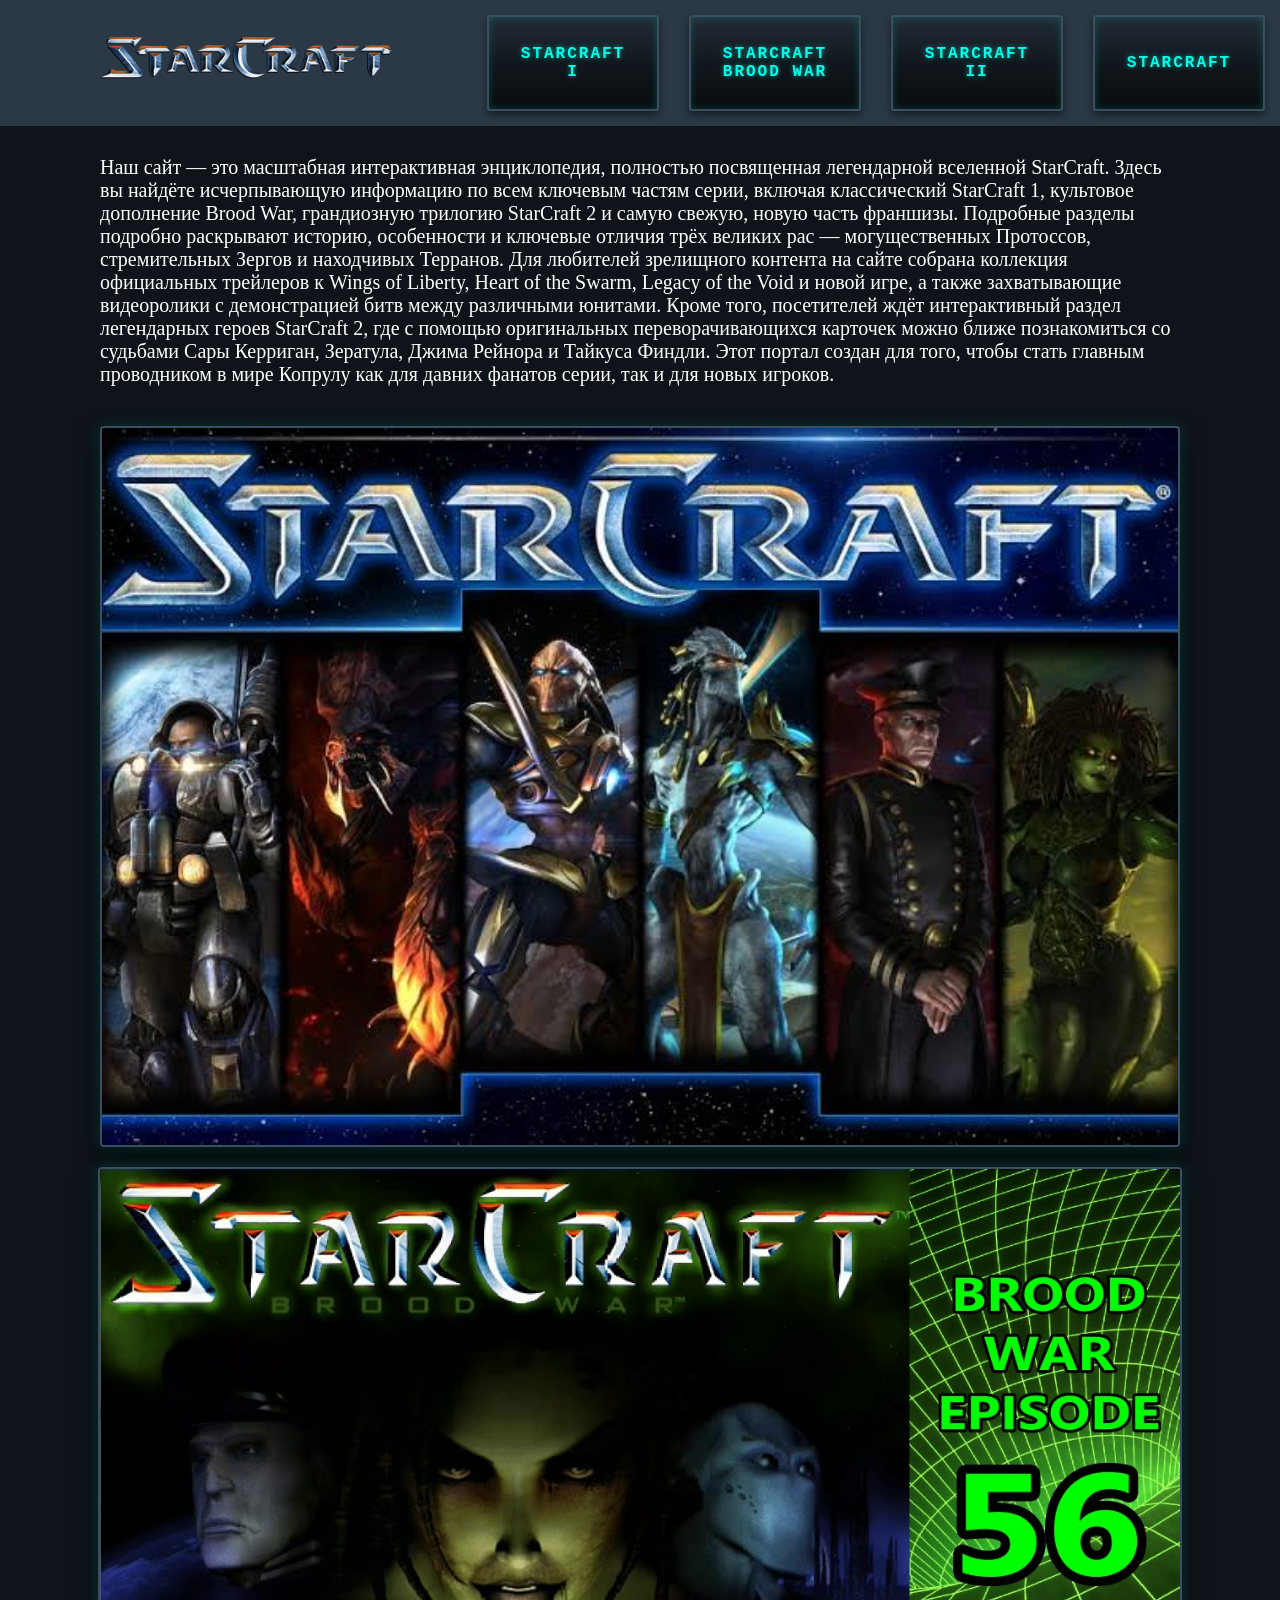
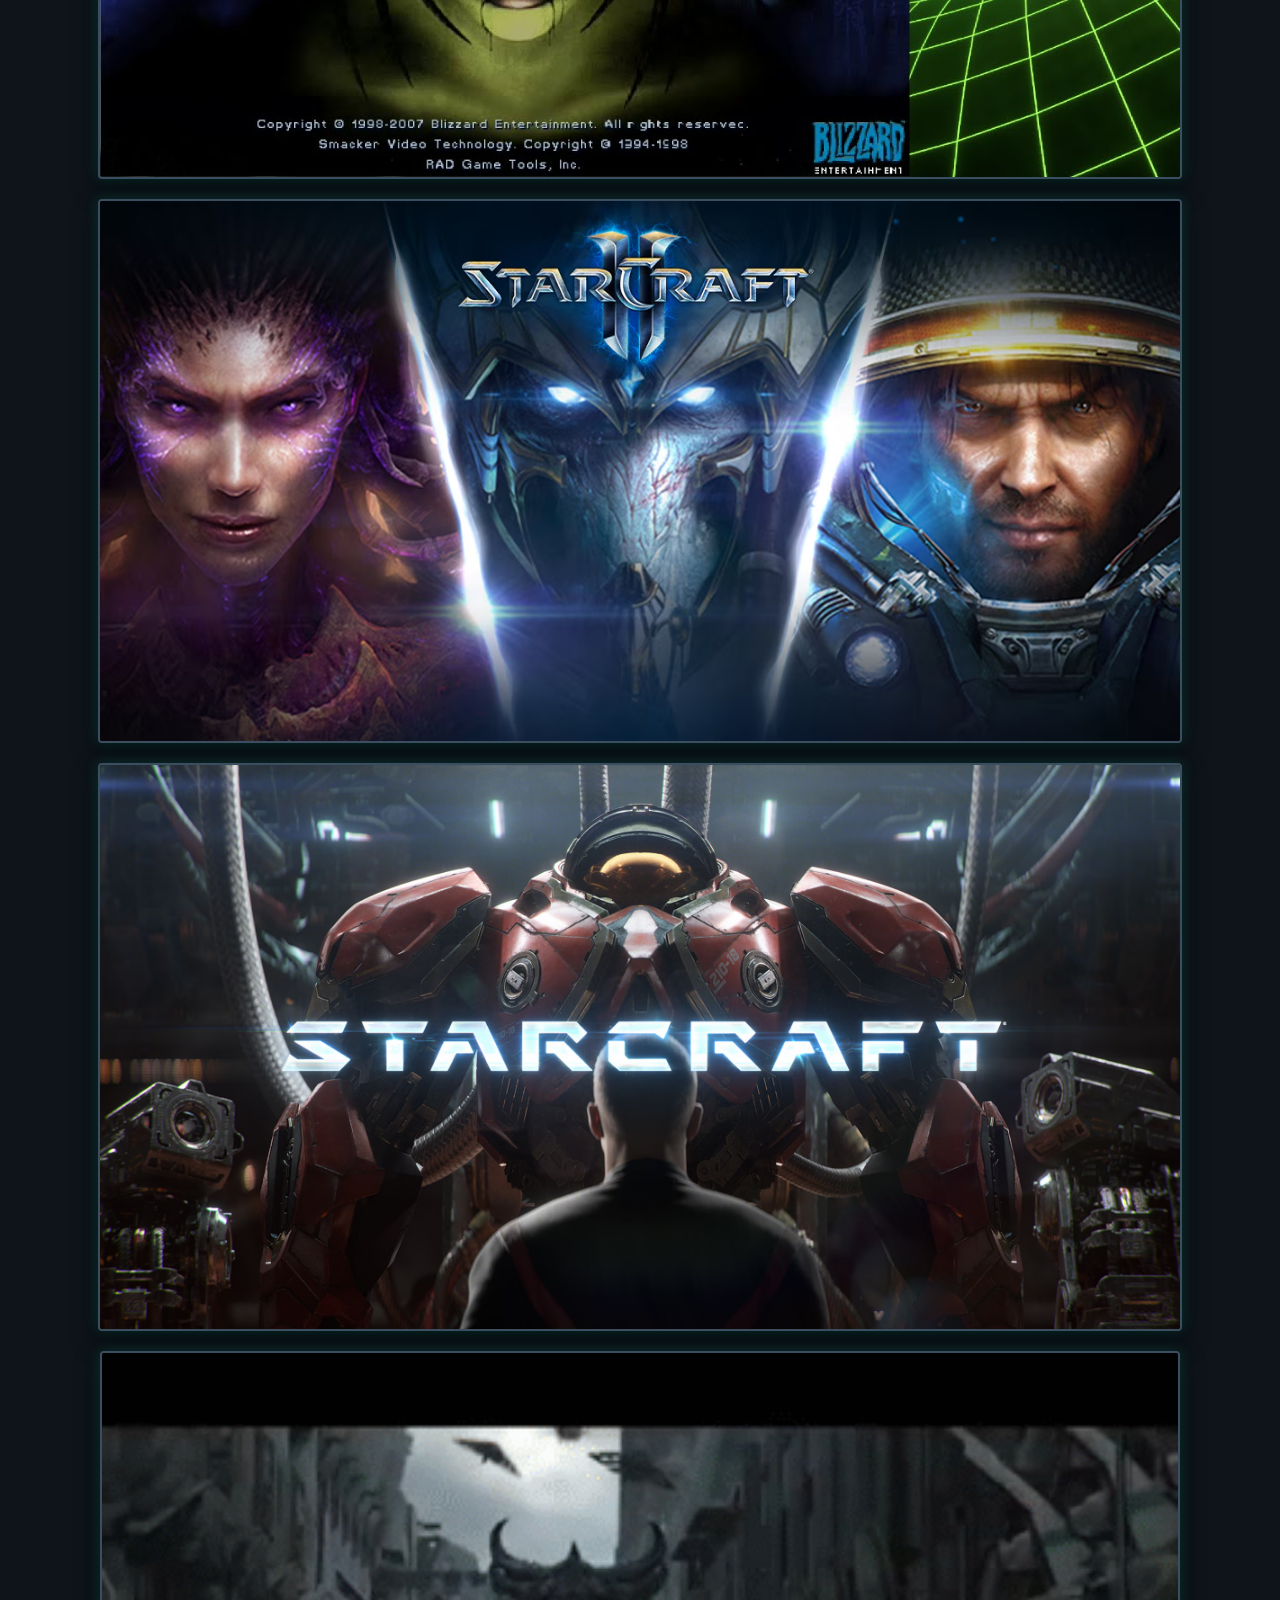
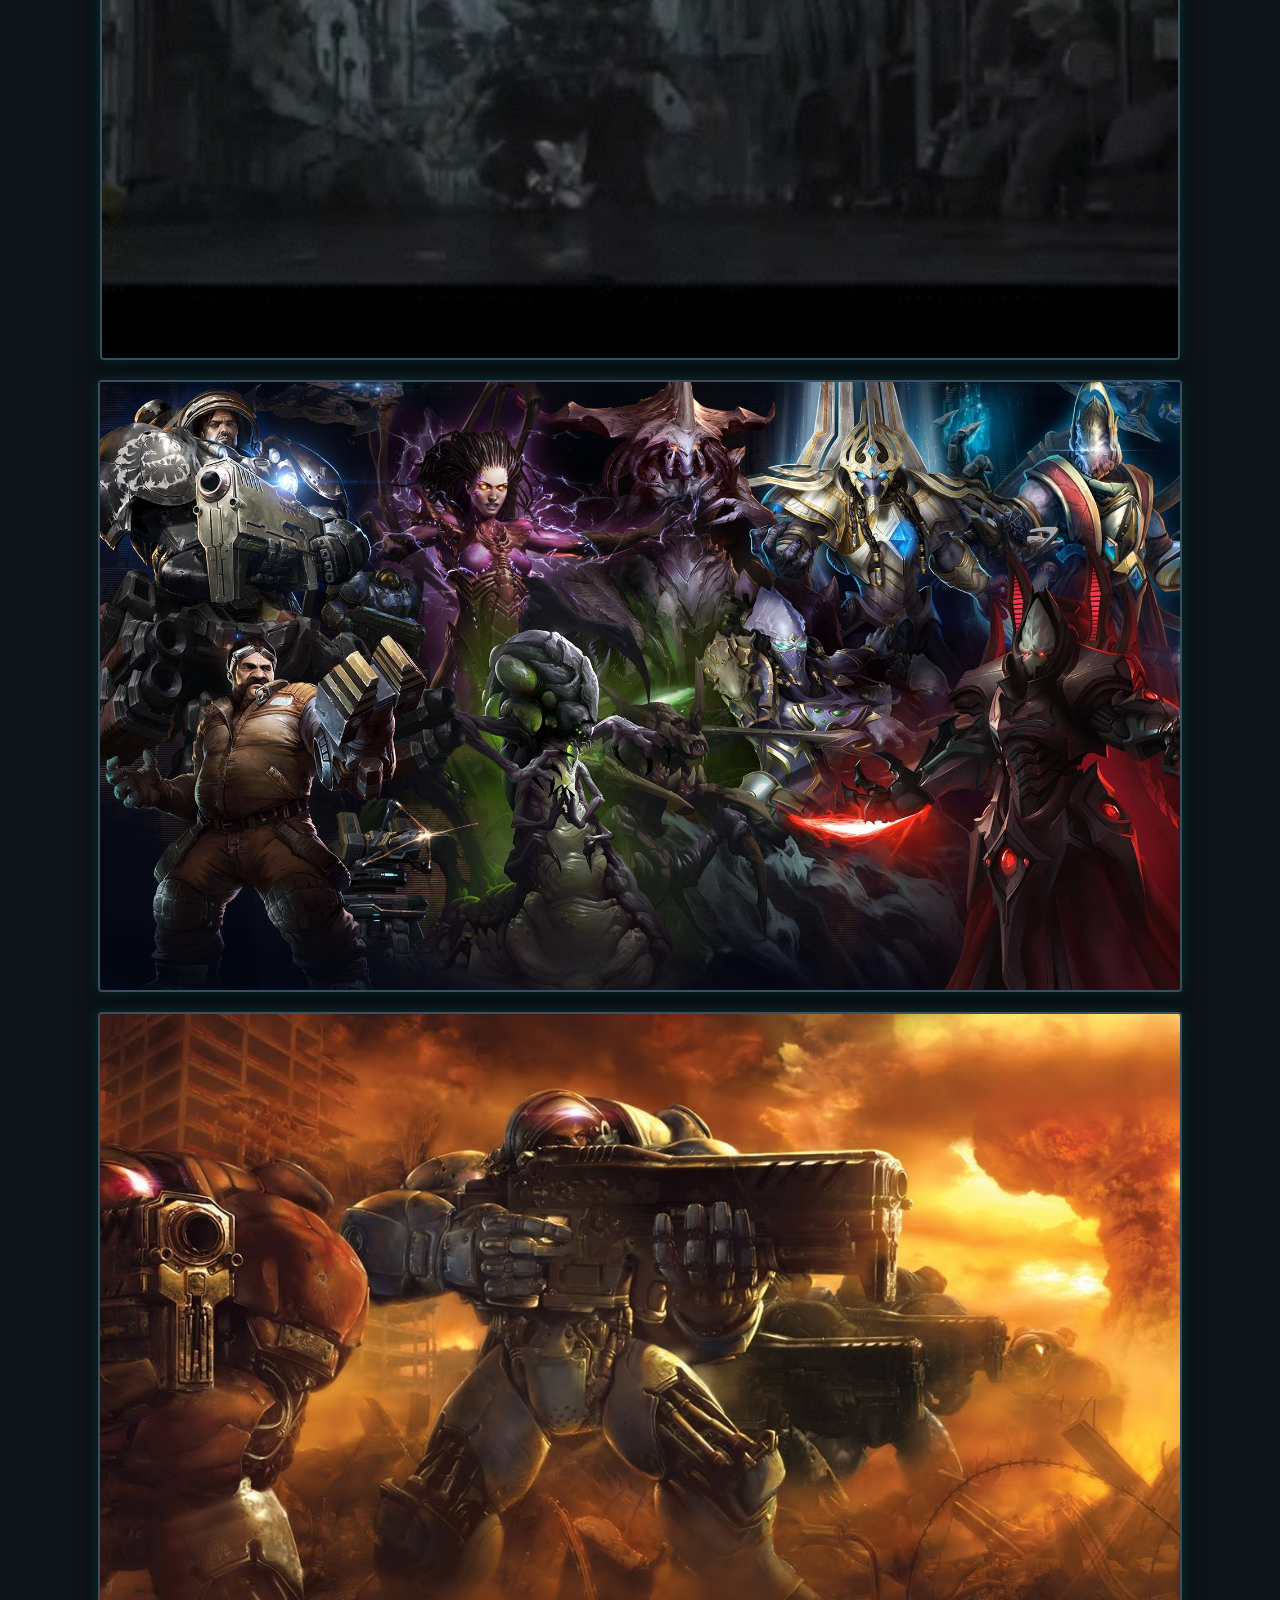
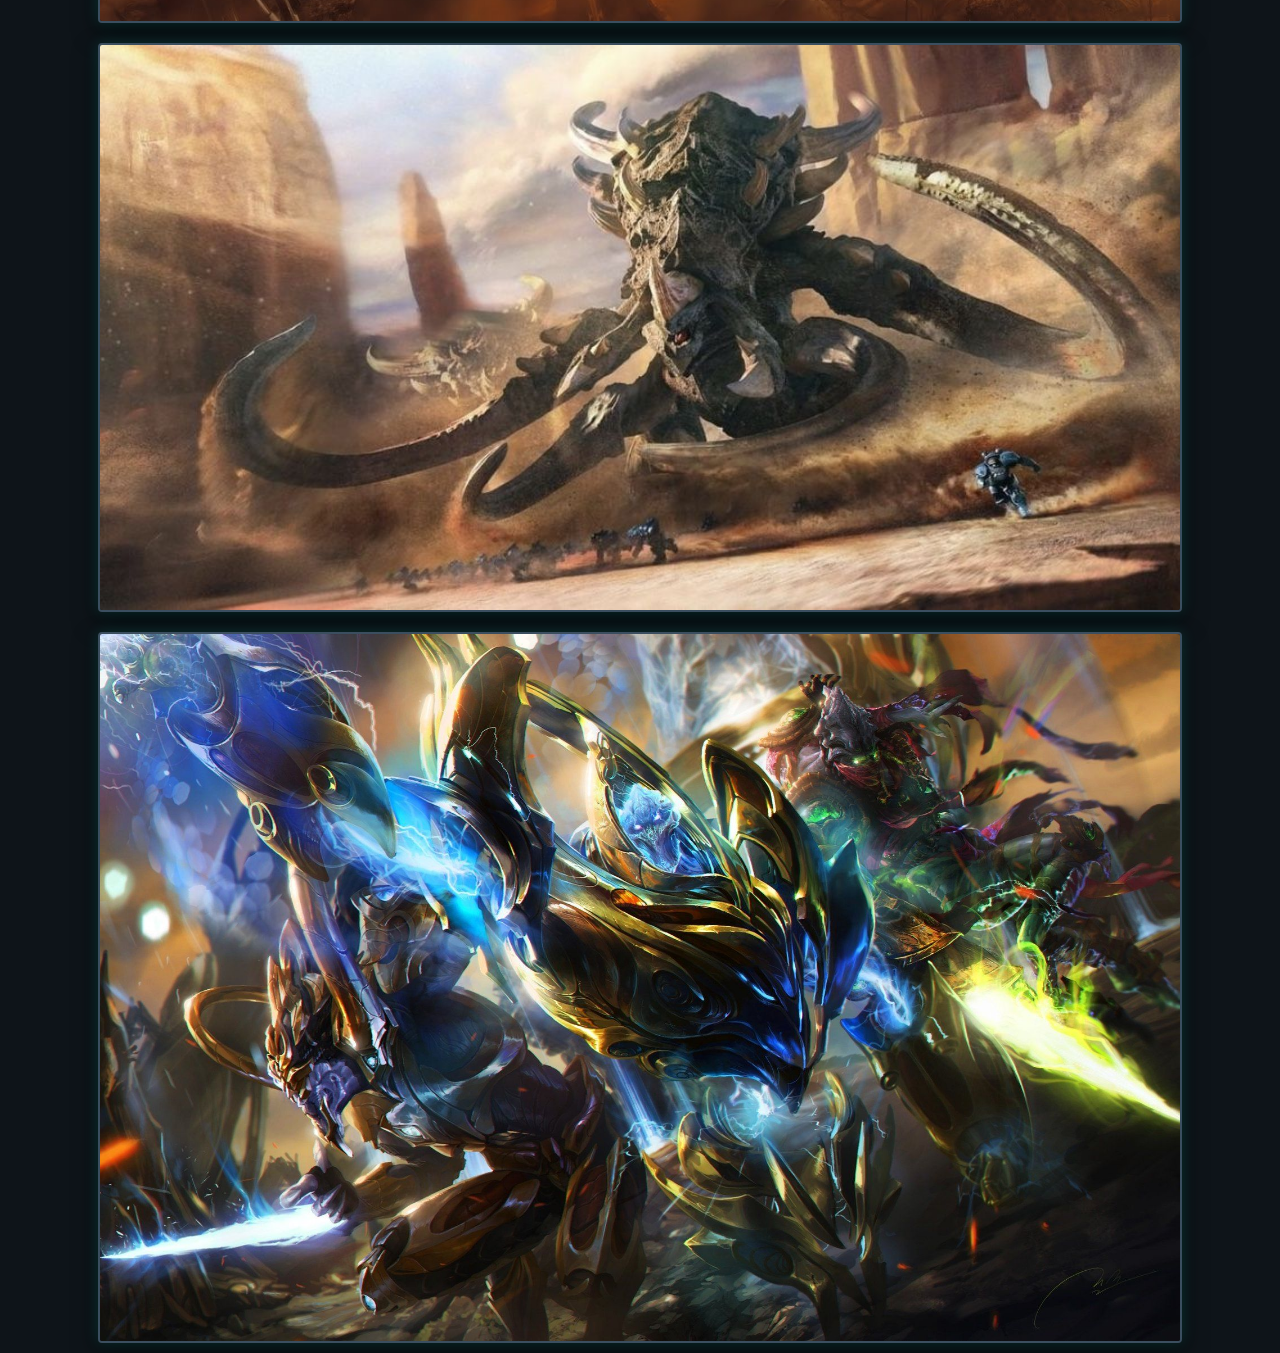
==== index.html @ ebed5a37 "add content trailers" ====
<!DOCTYPE html>
<html lang="ru">
<head>
    <meta charset="UTF-8">
    <meta name="viewport" content="width=device-width, initial-scale=1.0">
    <title>Main</title>
    <link rel="stylesheet" href="css/style.css">
</head>
<body>
    <!-- здесь кнопки навигации -->
    <nav>
        <!-- логотип старкрафт (если нажать, то вернуться домой) -->
        <div class="logo">
            <a href="index.html">
                <img src="imgs/logo.png" alt="">
            </a>
        </div>

        <!-- кнопки на другие страницы -->
        <div class="buttons-container">
            <div class="button">
                <a href="starcraft1.html"><p>StarCraft I</p></a>
            </div>

            <div class="button">
                <a href="starcraft_brood_war.html"><p>StarCraft Brood War</p></a>
            </div>
                
            <div class="button">
                <a href="starcraft2.html"><p>StarCraft II</p></a>
            </div>

            <div class="button">
                <a href="starcraft.html"><p>StarCraft</p></a>
            </div>
        </div>
    </nav>

    <!-- здесь контент -->
    <div class="content">
        <!-- текст про что этот сайт -->
        <div class="main-text content-container">
            <p>Наш сайт — это масштабная интерактивная энциклопедия, полностью посвященная легендарной вселенной StarCraft. Здесь вы найдёте исчерпывающую информацию по всем ключевым частям серии, включая классический StarCraft 1, культовое дополнение Brood War, грандиозную трилогию StarCraft 2 и самую свежую, новую часть франшизы. Подробные разделы подробно раскрывают историю, особенности и ключевые отличия трёх великих рас — могущественных Протоссов, стремительных Зергов и находчивых Терранов. Для любителей зрелищного контента на сайте собрана коллекция официальных трейлеров к Wings of Liberty, Heart of the Swarm, Legacy of the Void и новой игре, а также захватывающие видеоролики с демонстрацией битв между различными юнитами. Кроме того, посетителей ждёт интерактивный раздел легендарных героев StarCraft 2, где с помощью оригинальных переворачивающихся карточек можно ближе познакомиться со судьбами Сары Керриган, Зератула, Джима Рейнора и Тайкуса Финдли. Этот портал создан для того, чтобы стать главным проводником в мире Копрулу как для давних фанатов серии, так и для новых игроков.</p>
        </div>

        <!-- Большое фото sc1 -->
        <a href="" class="big-image content-container">
            <img src="imgs/index/starcraft 1.jpeg" alt="">
            <!-- скрытый текст (при наведении фото поднимается и текст плавно появляется) -->
            <p>StarCraft I</p>
        </a>

        <!-- Большое фото sc brood war -->
        <a href="" class="big-image content-container">
            <img src="imgs/index/sc brood war.jpg" alt="">
            <!-- скрытый текст (при наведении фото поднимается и текст плавно появляется) -->
            <p>StarCraft Brood War</p>
        </a>

        <!-- Большое фото sc II -->
        <a href="" class="big-image content-container">
            <img src="imgs/index/sc 2.avif" alt="">
            <!-- скрытый текст (при наведении фото поднимается и текст плавно появляется) -->
            <p>StarCraft II</p>
        </a>

        <!-- Большое фото sc -->
        <a href="" class="big-image content-container">
            <img src="imgs/index/sc new.avif" alt="">
            <!-- скрытый текст (при наведении фото поднимается и текст плавно появляется) -->
            <p>StarCraft</p>
        </a>

        <!-- Трейлеры -->
        <a href="trailers.html" class="big-image content-container">
            <img src="imgs/index/trailer.gif" alt="">
            <!-- скрытый текст (при наведении фото поднимается и текст плавно появляется) -->
            <p>Трейлеры</p>
        </a>

        <!-- Герои -->
        <a href="" class="big-image content-container">
            <img src="imgs/index/heroes.jpeg " alt="">
            <!-- скрытый текст (при наведении фото поднимается и текст плавно появляется) -->
            <p>Герои</p>
        </a>

        <!-- Терраны -->
        <a href="" class="big-image content-container">
            <img src="imgs/index/terrans.jpg" alt="">
            <!-- скрытый текст (при наведении фото поднимается и текст плавно появляется) -->
            <p>Терраны</p>
        </a>

        <!-- Зерги -->
        <a href="" class="big-image content-container">
            <img src="imgs/index/zergs.jpg" alt="">
            <!-- скрытый текст (при наведении фото поднимается и текст плавно появляется) -->
            <p>Зерги</p>
        </a>

        <!-- Протоссы -->
        <a href="" class="big-image content-container">
            <img src="imgs/index/protoss.jpg" alt="">
            <!-- скрытый текст (при наведении фото поднимается и текст плавно появляется) -->
            <p>Протоссы</p>
        </a>
    </div>
</body>
</html>
---- css/style.css ----
/* здесь всё для навигации */
body {
    padding: 0;
    margin: 0;
    background-color: #0e1419;
    color: #ffffff;
}

nav {
    display: flex;
    background-color: #2b3947;
    padding: 10px;
}

.logo {
    flex: 1;
    display: flex;
    justify-content: center;
    align-items: center;
    margin: 10px;
}

.logo a {
    flex: 1;
    display: flex;
    justify-content: center;
    align-items: center;
}

.logo a img {
    width: 65%;
}

.buttons-container {
    display: flex;
    gap: 20px;
    flex: 1;
}

.button {
    max-width: 200px; /* Настройте эту величину под ваши нужды */
    min-width: 120px;

    text-align: center;
    flex: 1;
    display: flex;
    justify-content: center; /* Выравнивание по горизонтали */
    align-items: center;
    /* текст */
    color: #00ffea; /* Неоново-бирюзовый цвет текста */
    font-family: 'Courier New', Courier, monospace; /* Роботизированный/моноширинный шрифт */
    font-weight: bold;
    text-transform: uppercase; /* Все буквы заглавные */
    letter-spacing: 2px; /* Растянутые буквы */
    text-shadow: 0 0 5px rgba(0, 255, 234, 0.6);
    /*  */
    padding: 12px 24px;
    margin: 5px;
    cursor: pointer;
    position: relative;
    transition: all 0.2s ease-in-out;

    /* Металлический темный градиент для фона */
    background: linear-gradient(180deg, #222c37 0%, #11171d 50%, #080b0e 100%);
    
    /* Массивная рамка с заклепками (имитация через тени) */
    border: 2px solid #3b4e5f;
    border-radius: 3px; /* Слегка скругленные, рубленые углы */
    
    /* Внутреннее свечение (интерфейс) + внешняя тень */
    box-shadow: 
        inset 0 0 8px rgba(0, 255, 234, 0.2), 
        0 4px 8px rgba(0, 0, 0, 0.5);
}

.button a {
    color: inherit;            /* Наследует бирюзовый/золотой цвет от самой кнопки */
    text-decoration: none;     /* Убирает синее подчеркивание */
    display: flex;             /* Позволяет ссылке занять всю площадь кнопки */
    justify-content: center;
    align-items: center;
    width: 100%;               /* Чтобы кликалась вся кнопка, а не только текст */
    height: 100%;
}

/* Эффект при наведении (активация системы) */
.button:hover {
    color: #ffffff;
    background: linear-gradient(180deg, #2b3947 0%, #18222a 50%, #0e1419 100%);
    border-color: #00ffea; /* Рамка загорается бирюзовым */
    text-shadow: 0 0 10px #00ffea, 0 0 20px #00ffea;
    box-shadow: 
        inset 0 0 15px rgba(0, 255, 234, 0.5), 
        0 0 15px rgba(0, 255, 234, 0.4);
    transform: translateY(-1px);
}

/* Эффект при клике (нажатие на тумблер) */
.button:active {
    background: linear-gradient(180deg, #080b0e 0%, #11171d 100%);
    box-shadow: inset 0 0 10px rgba(0, 0, 0, 0.8);
    transform: translateY(1px);
}

/* ========================== здесь контенты ========================== */
.content {
    display: flex;
    flex-direction: column;
    justify-content: center;
    align-items: center;
    padding: 10px 100px 10px 100px;
}

.main-text {
    font-size: 20px;
}

/* Стили для блока-контейнера */
.big-image {
    width: 100%;
    margin-top: 20px;
    display: flex;
    justify-content: center;
    position: relative; /* Обязательно для позиционирования текста */
    overflow: visible;  /* Позволяет картинке подниматься выше границы */
    cursor: pointer;
    text-decoration: none; /* Убирает подчеркивание текста */
    color: inherit;        /* Наследует цвет или переопределяется в p */
}

/* Стили для картинки */
.big-image img {
    width: 100%;
    object-fit: cover;   
    object-position: center; 
    
    border: 2px solid #3b4e5f; 
    border-radius: 4px;

    /* Исходное свечение (со всех сторон) */
    box-shadow: 0 0 15px rgba(0, 255, 234, 0.15), 0 10px 25px rgba(0, 0, 0, 0.6);

    /* Плавность анимации подъема, свечения и рамки */
    transition: transform 0.3s ease, box-shadow 0.3s ease, border-color 0.3s ease;
}

/* Стили для скрытого текста */
.big-image p {
    position: absolute;
    bottom: 15px;               /* Отступ текста от нижнего края */
    left: 50%;
    transform: translateX(-50%) translateY(10px); /* Смещаем немного вниз */
    
    color: #00ffea;
    font-size: 4rem;
    font-weight: bold;
    text-transform: uppercase;
    letter-spacing: 2px;
    text-shadow: 0 0 8px rgba(0, 255, 234, 0.8);
    
    pointer-events: none;       /* Чтобы текст не мешал наведению на картинку */
    opacity: 0;                 /* Скрыт по умолчанию */
    
    /* Плавность появления текста */
    transition: opacity 0.3s ease, transform 0.3s ease;
}

/* === ЭФФЕКТЫ ПРИ НАВЕДЕНИИ === */

/* 1. Картинка поднимается и подсвечивается снизу и по бокам */
.big-image:hover img {
    transform: translateY(-8px); /* Поднимаем картинку вверх */
    border-color: #00ffea;       /* Подсвечиваем рамку StarCraft-голубым */

    /* 
       Чтобы свечение не шло НАВЕРХ, используем положительный смещение по Y (10px) 
       и боковые тени без верхнего размытия.
    */
    box-shadow: 
        0 12px 25px rgba(0, 255, 234, 0.4),  /* Свечение снизу */
        -10px 10px 20px rgba(0, 255, 234, 0.25), /* Свечение слева-снизу */
         10px 10px 20px rgba(0, 255, 234, 0.25), /* Свечение справа-снизу */
        0 15px 30px rgba(0, 0, 0, 0.8);        /* Усиленная темная тень снизу */
}

/* 2. Текст плавно появляется и приподнимается в исходную позицию */
.big-image:hover p {
    opacity: 1;
    transform: translateX(-50%) translateY(0);
}

/* === 6 фото === */

/* Контейнер сетки */
.img6 {
    display: grid;
    /* Создает 3 колонки одинаковой ширины */
    grid-template-columns: repeat(3, 1fr); 
    /* Расстояние между карточками */
    gap: 15px; 
    width: 100%;
}

/* Каждый блок с картинкой */
.img6 > div {
    width: 100%;
    /* Фиксированная высота для ровной сетки */
    height: 200px; 
    border-radius: 4px;
    overflow: hidden;
    
    /* Стилизация в стиле StarCraft */
    border: 2px solid #3b4e5f;
    box-shadow: 0 0 10px rgba(0, 255, 234, 0.1);
}

/* Растягиваем саму картинку внутри блока */
.img6 > div img {
    width: 100%;
    height: 100%;
    /* Обрезает картинки без искажения пропорций */
    object-fit: cover; 
    object-position: center;
    display: block;
}

.video-container {
    margin-top: 20px;
    width: 100%;
}

.video-container iframe {
    width: 100%;
    aspect-ratio: 16 / 9; /* Сохраняет пропорции плеере при любой ширине экрана */
    border: 0;
}

/* ========================== трейлеры ==========================  */
.trailer {
    width: 100%;
    display: flex;
    flex-direction: column;
    margin-bottom: 30px;
}

.trailer p {
    text-align: center;
    font-size: 4rem;
}

.title-container {
    background-color: #3b4e5f;
}
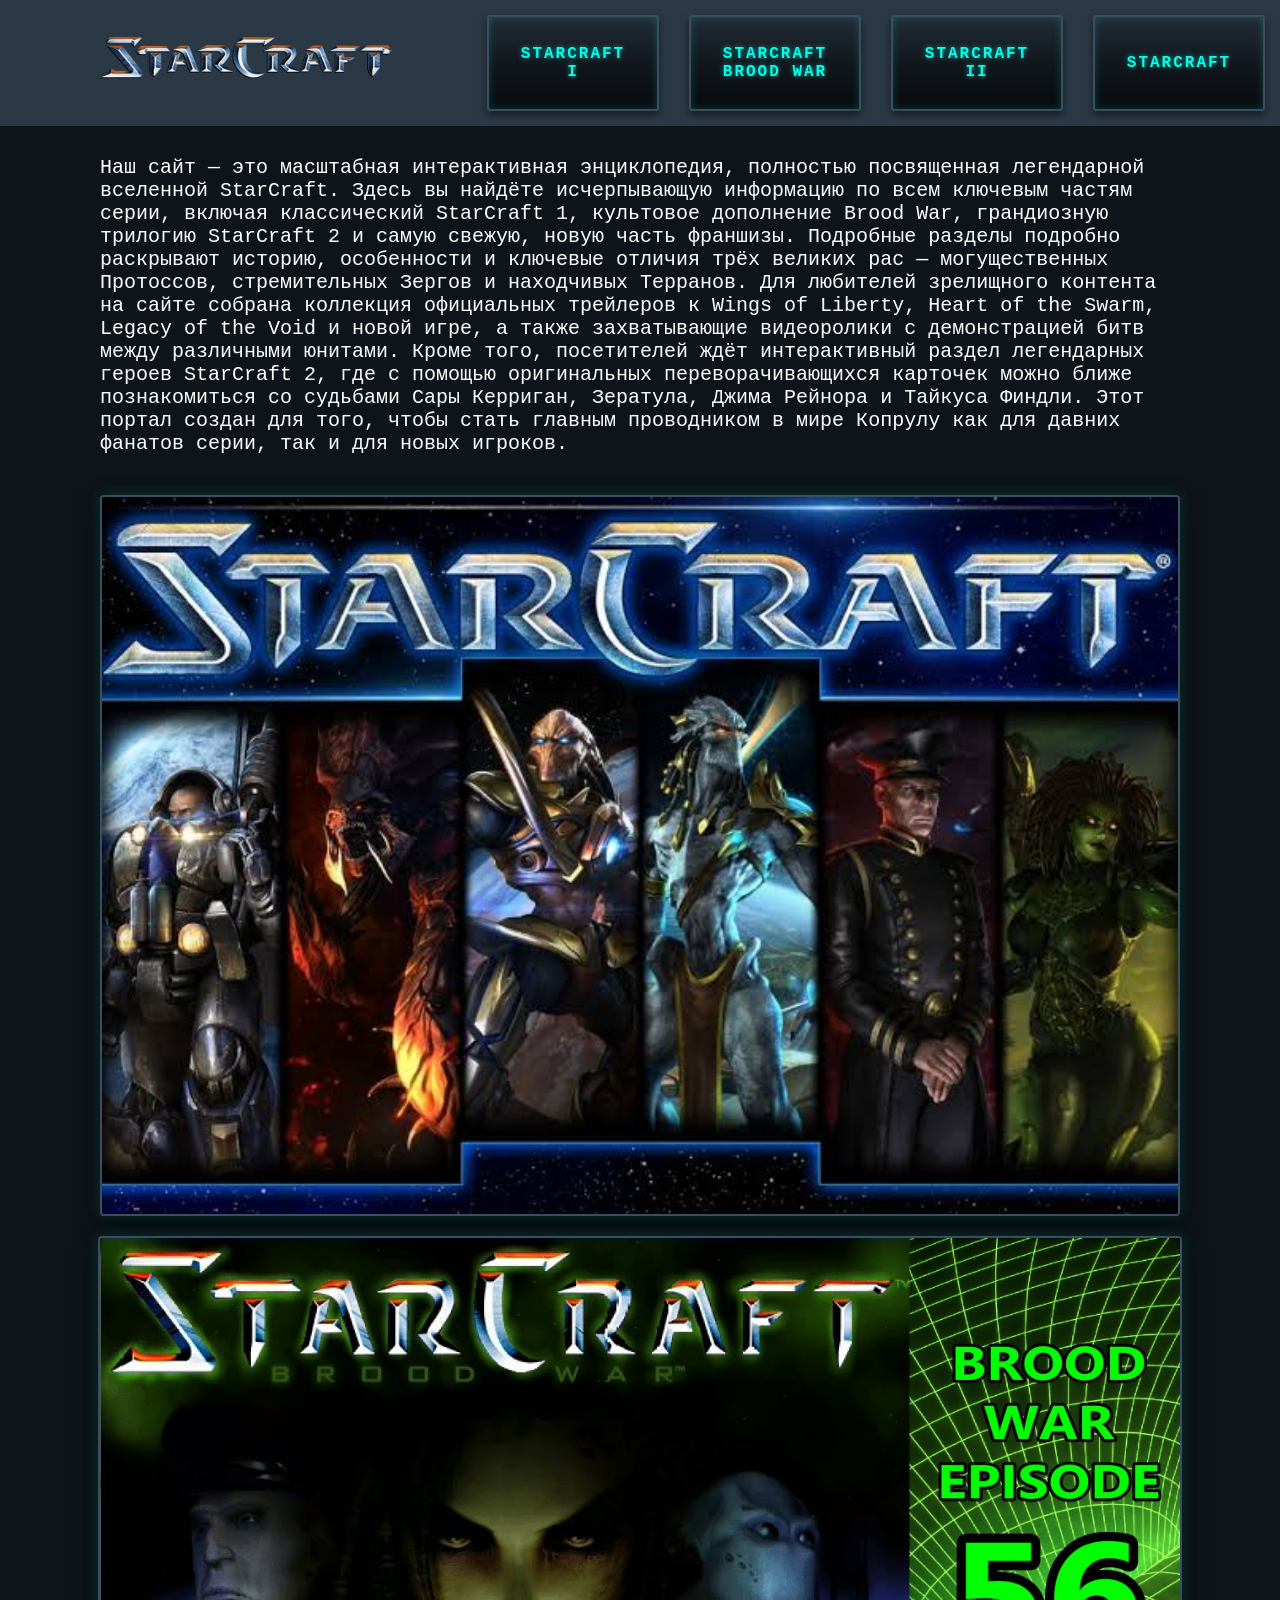
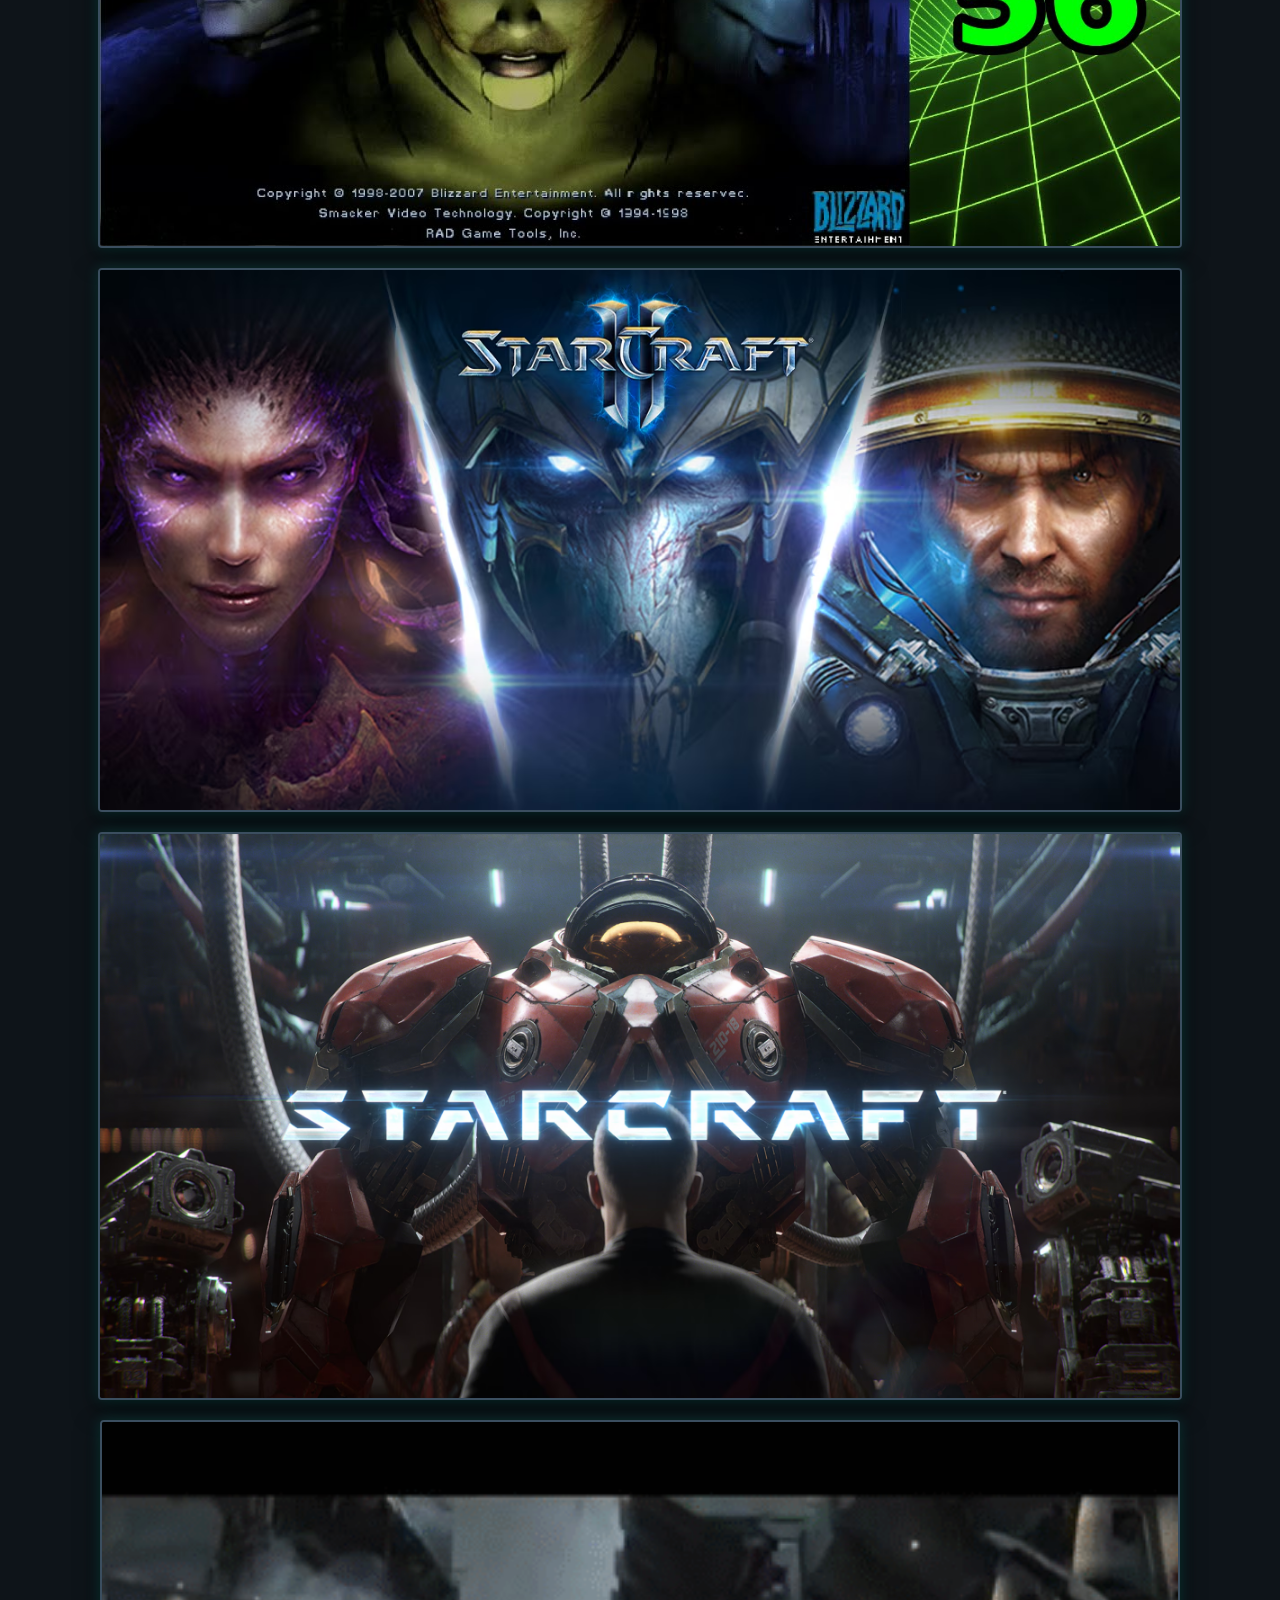
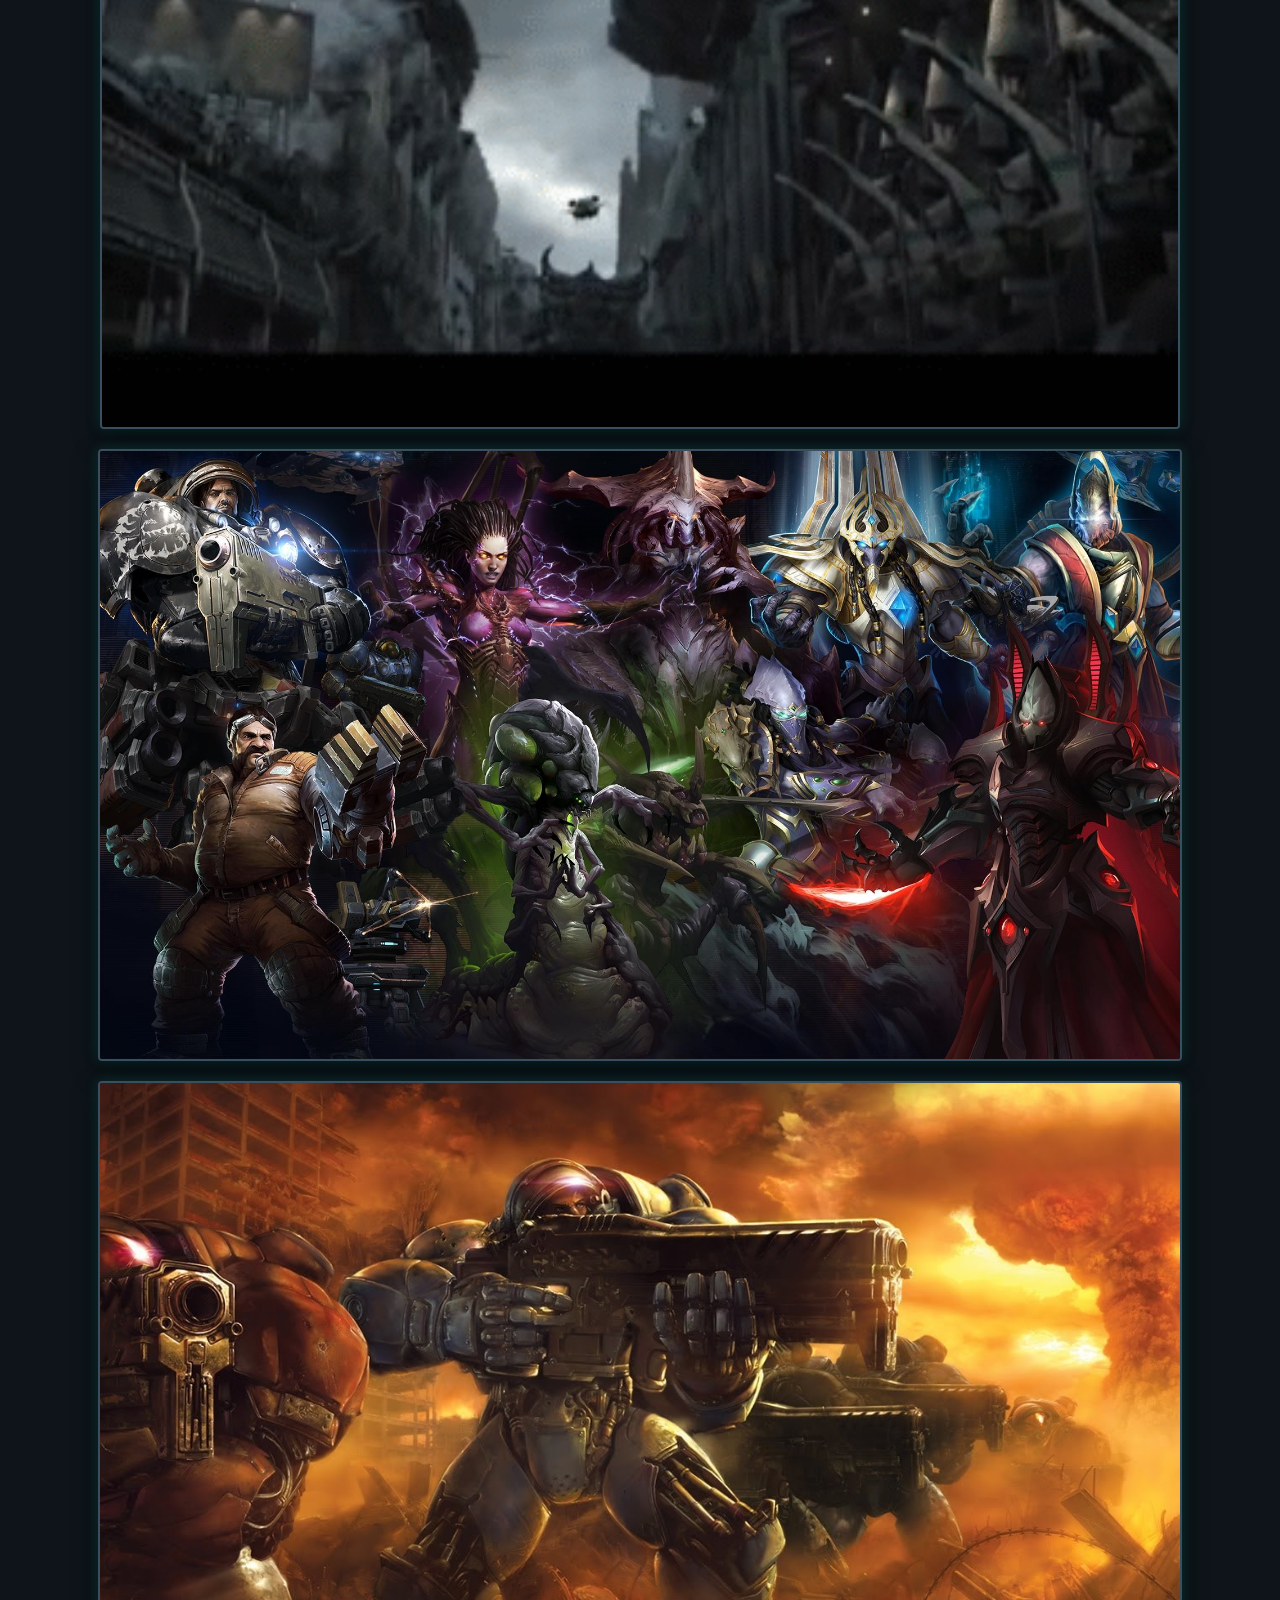
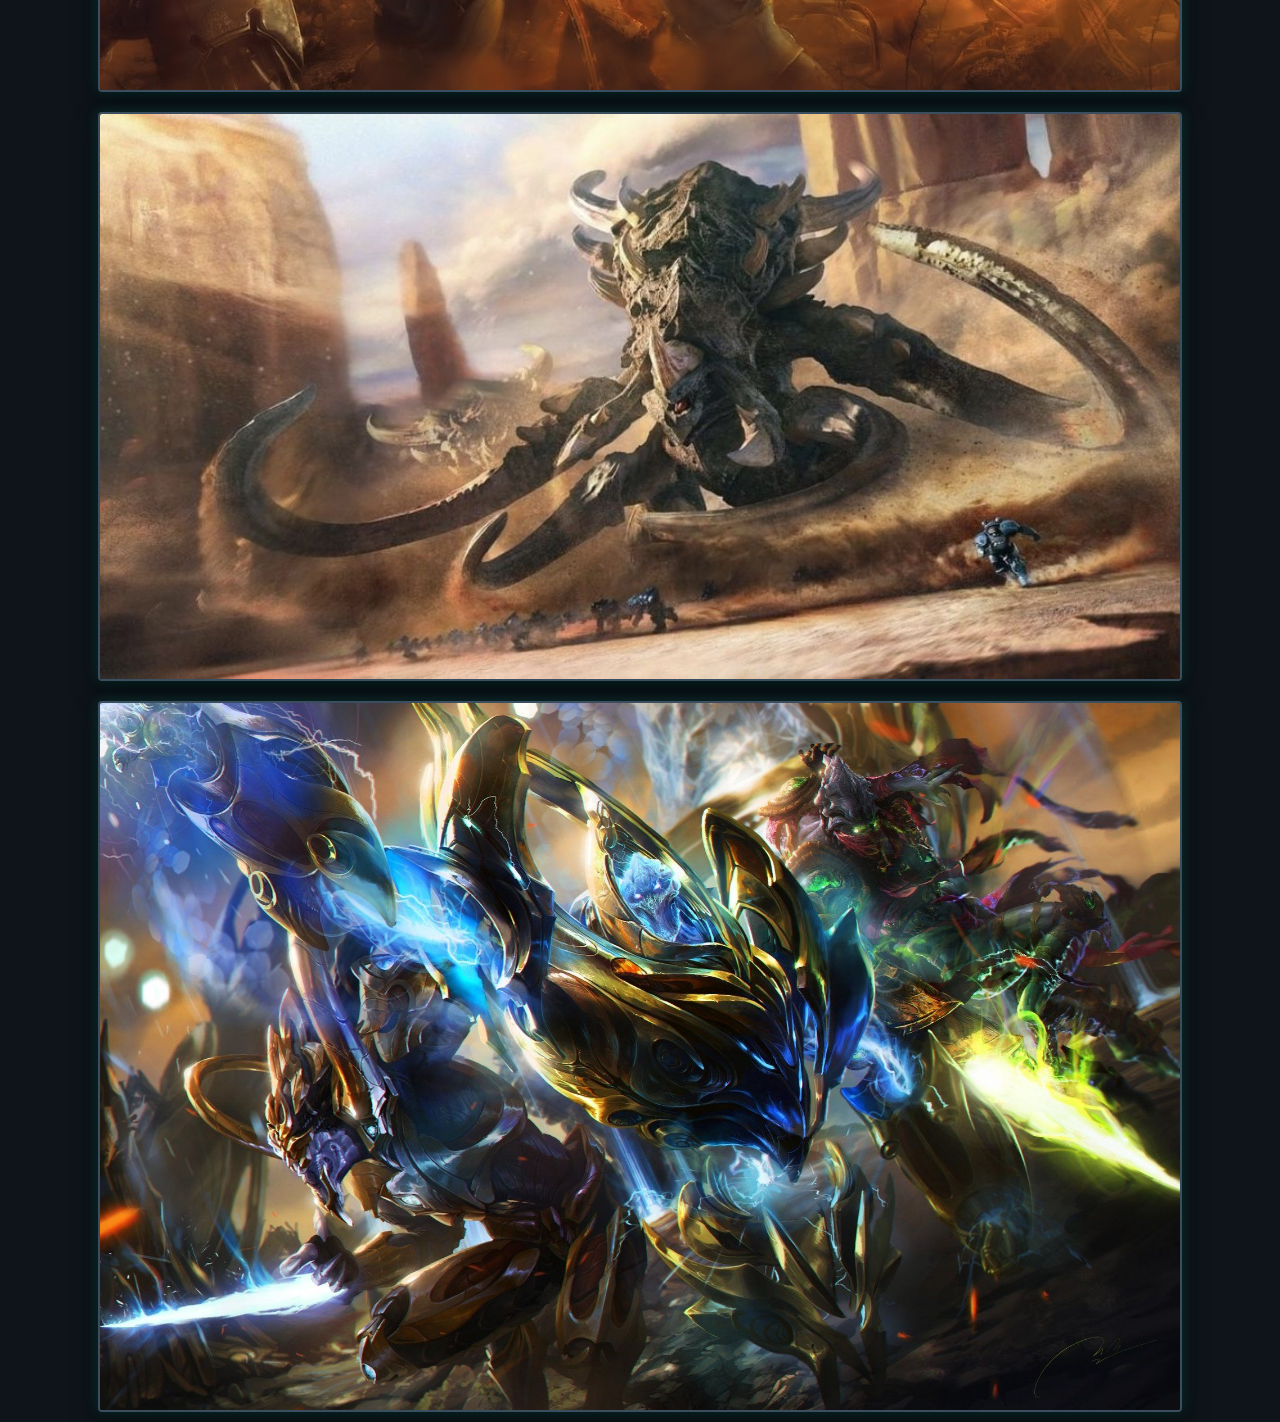
==== commit 5ebf5ff2: "add cards" ====
--- a/index.html
+++ b/index.html
@@ -79,7 +79,7 @@
         </a>
 
         <!-- Герои -->
-        <a href="" class="big-image content-container">
+        <a href="heroes.html" class="big-image content-container">
             <img src="imgs/index/heroes.jpeg " alt="">
             <!-- скрытый текст (при наведении фото поднимается и текст плавно появляется) -->
             <p>Герои</p>
--- a/css/style.css
+++ b/css/style.css
@@ -4,6 +4,7 @@
     margin: 0;
     background-color: #0e1419;
     color: #ffffff;
+    font-family: 'Courier New', Courier, monospace; /* Роботизированный/моноширинный шрифт */
 }
 
 nav {
@@ -48,7 +49,6 @@
     align-items: center;
     /* текст */
     color: #00ffea; /* Неоново-бирюзовый цвет текста */
-    font-family: 'Courier New', Courier, monospace; /* Роботизированный/моноширинный шрифт */
     font-weight: bold;
     text-transform: uppercase; /* Все буквы заглавные */
     letter-spacing: 2px; /* Растянутые буквы */
@@ -250,4 +250,93 @@
 
 .title-container {
     background-color: #3b4e5f;
+}
+
+/* ========================== карточки ========================== */
+/* Контейнер для карточек */
+.cards-container {
+    display: flex;
+    flex-wrap: wrap;
+    gap: 20px;
+    padding: 20px;
+}
+
+/* Обертка карточки (задает 3D-пространство) */
+.card {
+    width: 250px;
+    height: 350px;
+    perspective: 1000px; /* Глубина 3D-эффекта */
+    cursor: pointer;
+}
+
+/* Общий контейнер обеих сторон (вращаемая часть) */
+.card-front,
+.card-back {
+    position: absolute;
+    width: 100%;
+    height: 100%;
+    border-radius: 12px;
+    overflow: hidden;
+    box-shadow: 0 4px 15px rgba(0, 0, 0, 0.2);
+    
+    /* Скрываем заднюю сторону элемента при повороте */
+    backface-visibility: hidden;
+    -webkit-backface-visibility: hidden;
+    
+    /* Плавность анимации */
+    transition: transform 0.6s cubic-bezier(0.4, 0, 0.2, 1);
+
+    /* Добавляем белый контур толщиной 2px */
+    border: 2px solid #3b4e5f; 
+    
+    /* Важно: включает границу в общие размеры элемента, 
+       чтобы карточки не сдвигались */
+    box-sizing: border-box;
+}
+
+/* Передняя сторона */
+.card-front {
+    background-color: #1e1e1e;
+    color: #ffffff;
+    display: flex;
+    flex-direction: column;
+    align-items: center;
+    justify-content: space-between;
+    transform: rotateY(0deg); /* Начальное положение */
+}
+
+.card-front img {
+    width: 100%;
+    height: 80%;
+    object-fit: cover;
+}
+
+.hero-name {
+    font-size: 1.2rem;
+    font-weight: bold;
+    margin: 15px 0;
+}
+
+/* Задняя сторона */
+.card-back {
+    background-color: #2b2b2b;
+    color: #ffffff;
+    display: flex;
+    align-items: center;
+    justify-content: center;
+    padding: 20px;
+    text-align: center;
+    box-sizing: border-box;
+    
+    /* Изначально развернута на 180 градусов */
+    transform: rotateY(180deg);
+}
+
+/* Анимация при наведении */
+.card:hover .card-front {
+    transform: rotateY(-180deg); /* Передняя уходит назад */
+}
+
+.card:hover .card-back {
+    transform: rotateY(0deg); /* Задняя выходит вперед */
 }
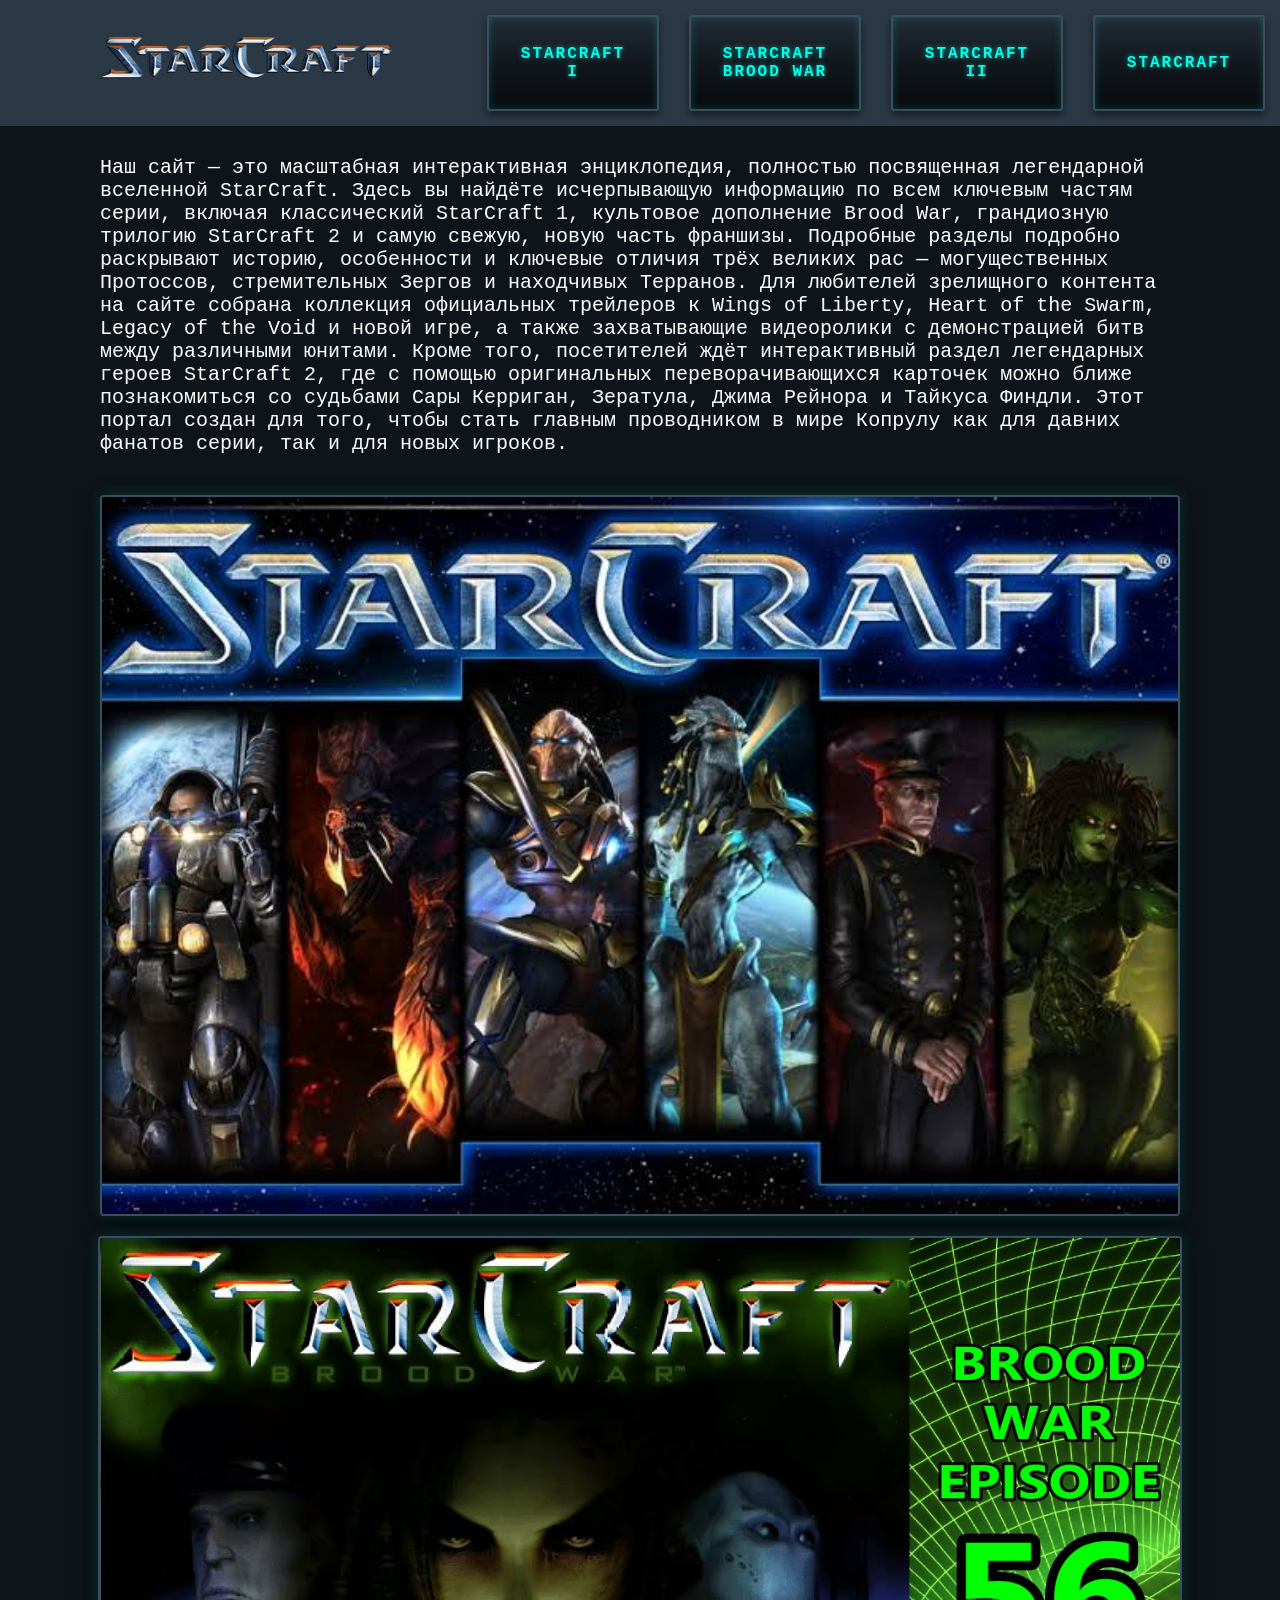
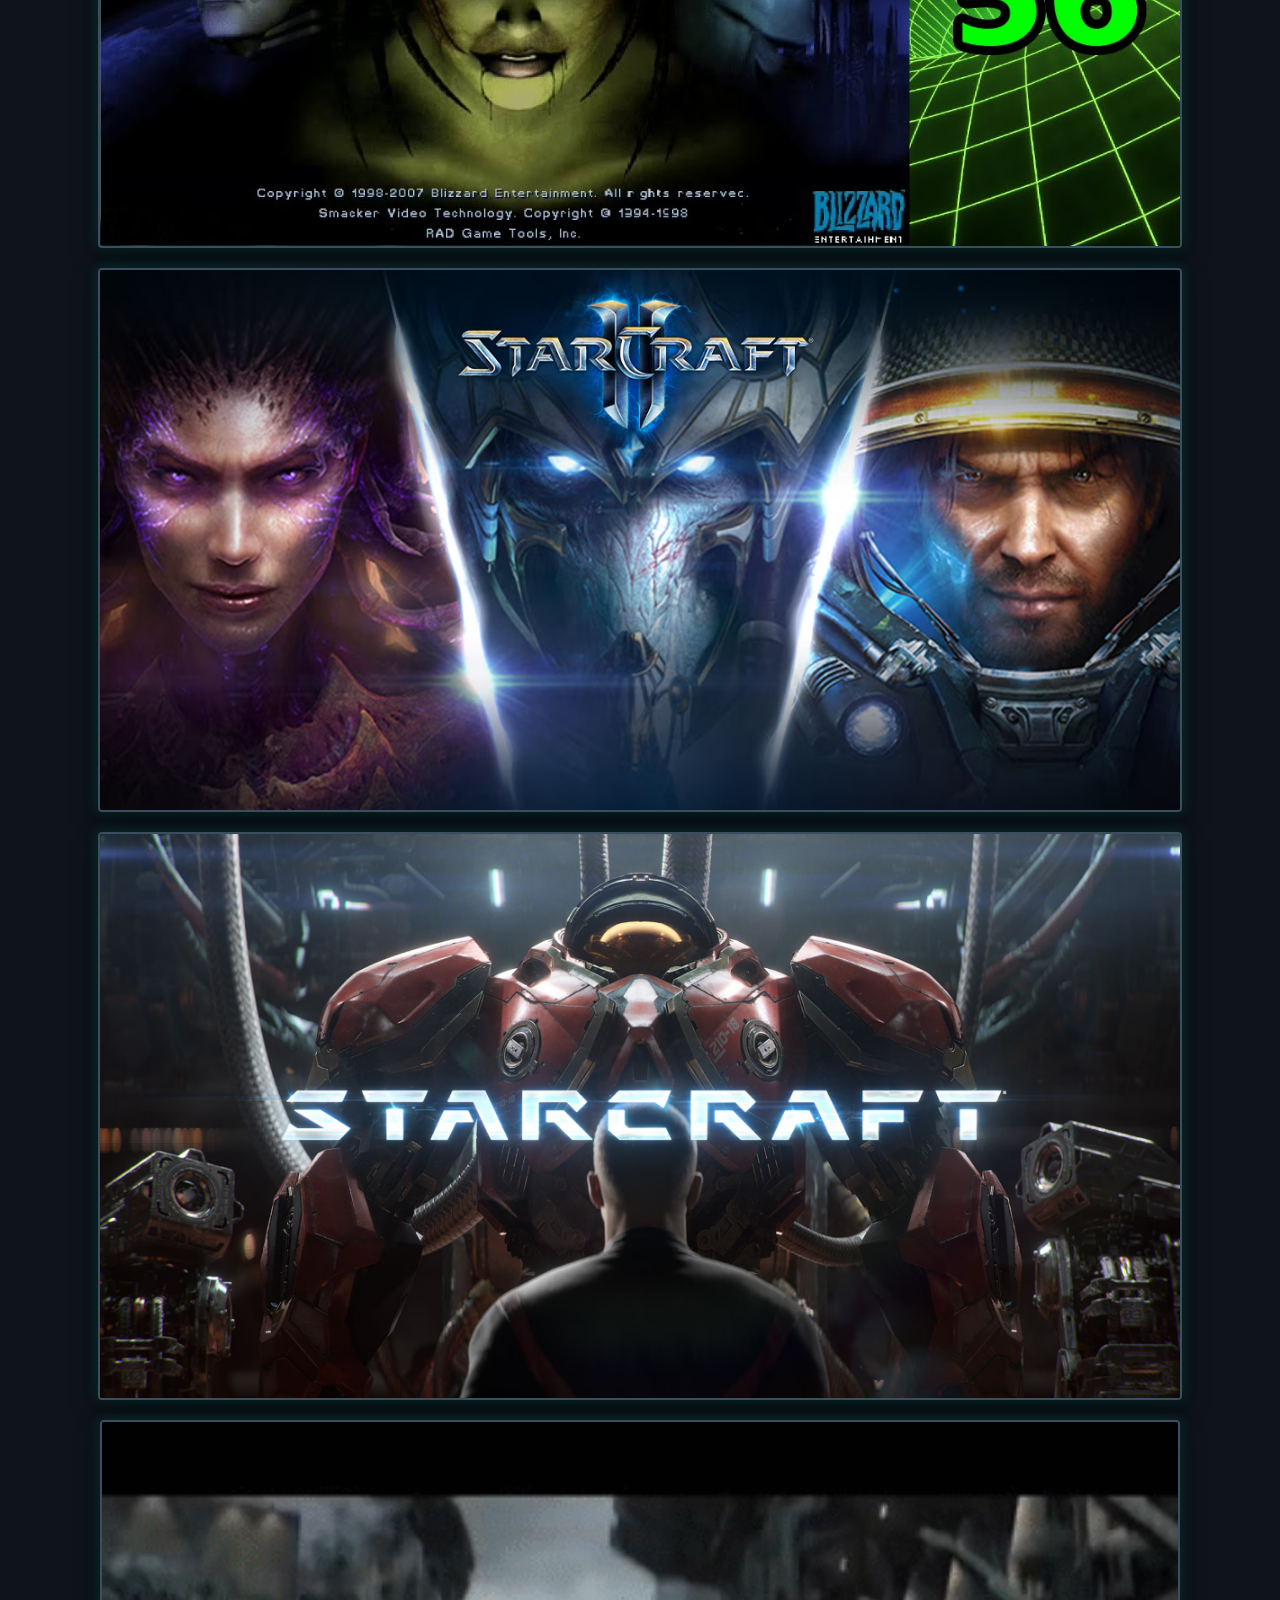
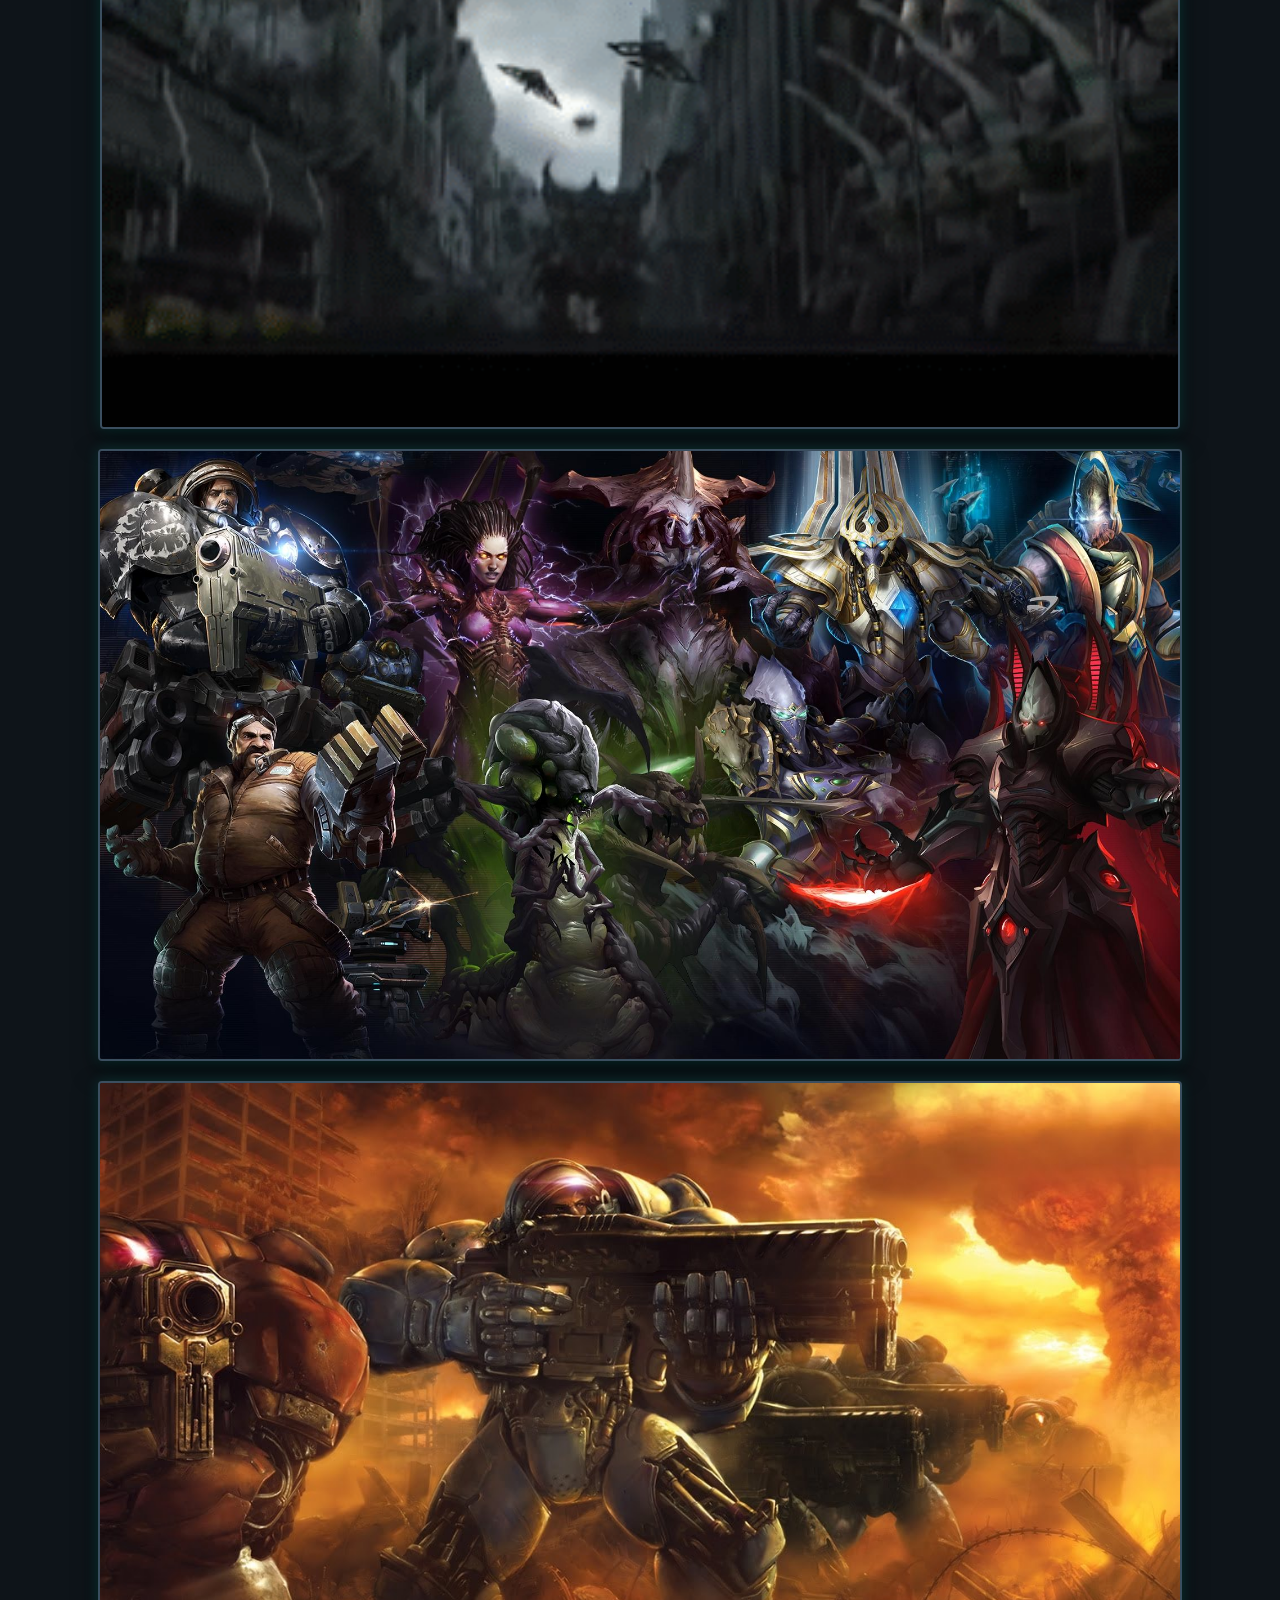
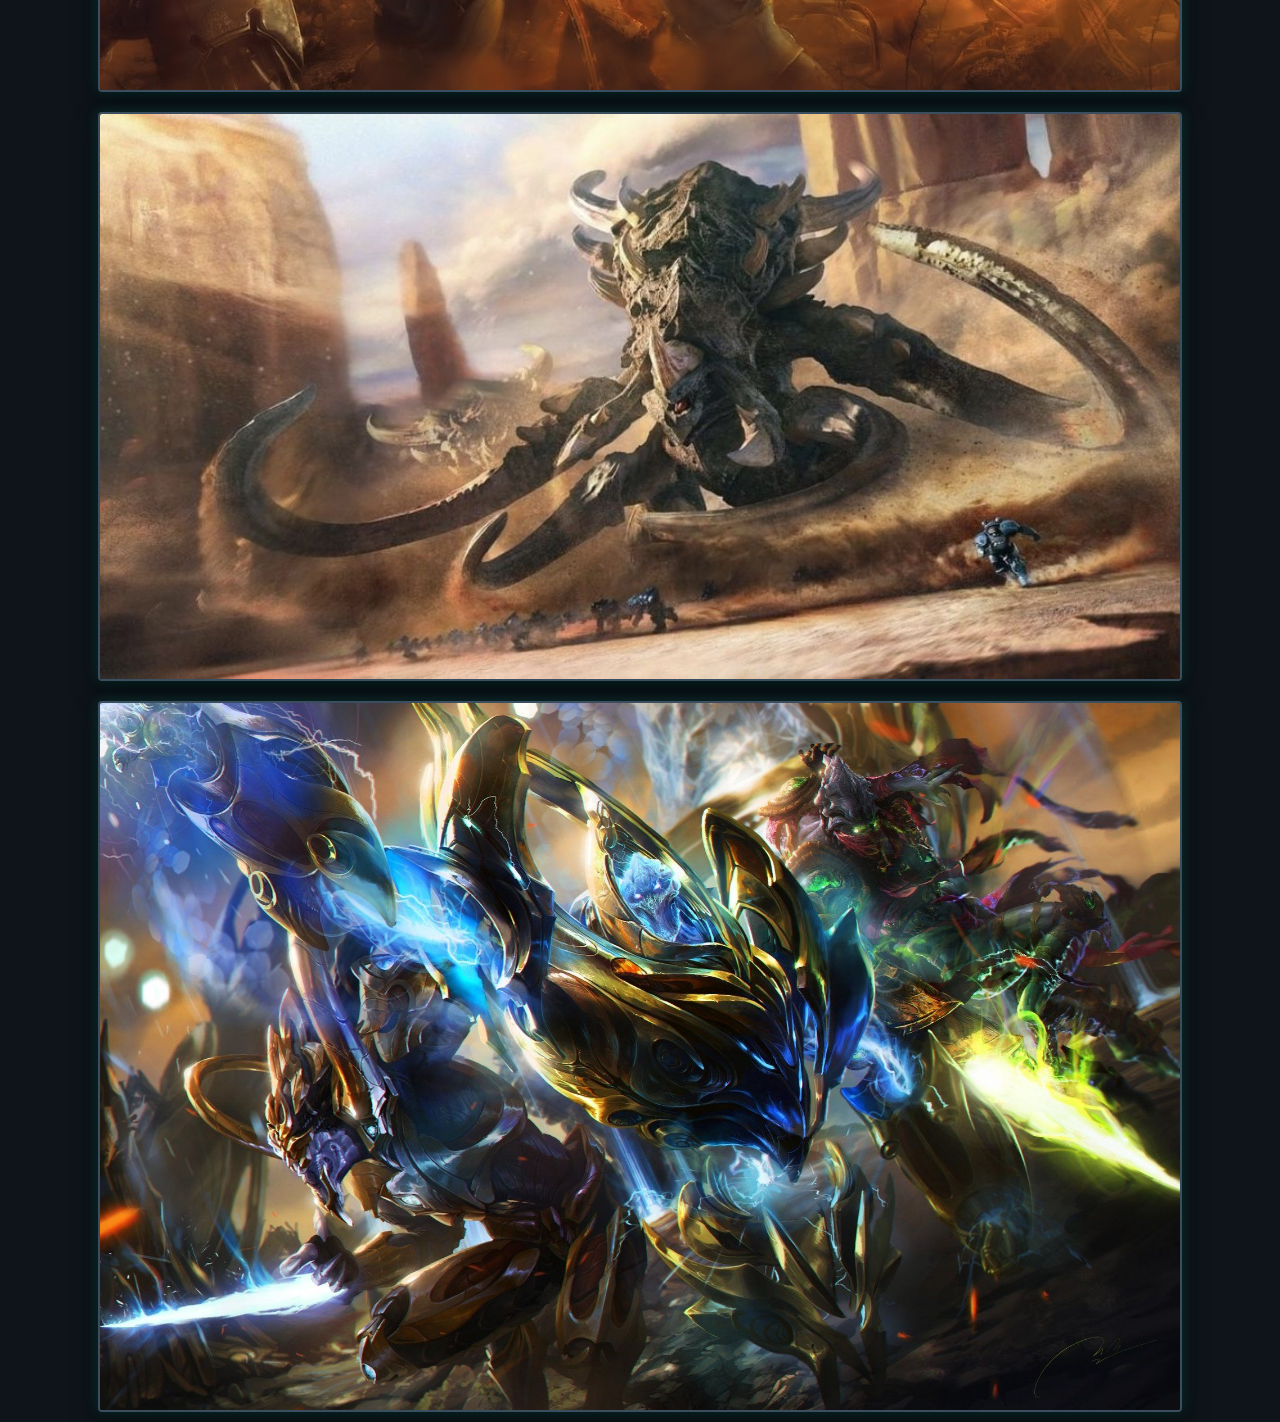
==== commit 5337fbdc: "terran content" ====
--- a/index.html
+++ b/index.html
@@ -86,7 +86,7 @@
         </a>
 
         <!-- Терраны -->
-        <a href="" class="big-image content-container">
+        <a href="terran.html" class="big-image content-container">
             <img src="imgs/index/terrans.jpg" alt="">
             <!-- скрытый текст (при наведении фото поднимается и текст плавно появляется) -->
             <p>Терраны</p>
--- a/css/style.css
+++ b/css/style.css
@@ -339,4 +339,38 @@
 
 .card:hover .card-back {
     transform: rotateY(0deg); /* Задняя выходит вперед */
+}
+
+/* ========================== фото юнитов ========================== */
+/* Контейнер для всех юнитов */
+.unit-images {
+    display: flex;
+    justify-content: center; /* Центрирует всю группу юнитов на странице */
+    gap: 30px;               /* Отступ между блоками юнитов */
+    align-items: flex-start; /* Выравнивает блоки по верхнему краю */
+    padding: 20px;
+}
+
+/* Карточка каждого юнита (картинка + текст) */
+.unit-container {
+    display: flex;
+    flex-direction: column; /* Размещает текст строго под картинкой */
+    align-items: center;    /* Центрирует текст относительно картинки */
+}
+
+/* Настройки изображений */
+.unit-container img {
+    width: 100%;
+    object-fit: cover;      /* Картинки красиво заполняют область без искажения пропорций */
+    border-radius: 8px;     /* Скругление углов (по желанию) */
+    border: 2px solid #ffffff; /* Белый контур (по желанию) */
+}
+
+/* Настройки текста подписи */
+.unit-container p {
+    color: #ffffff;
+    font-size: 1.1rem;
+    font-weight: bold;
+    margin-top: 10px;       /* Отступ от картинки до текста */
+    text-align: center;
 }
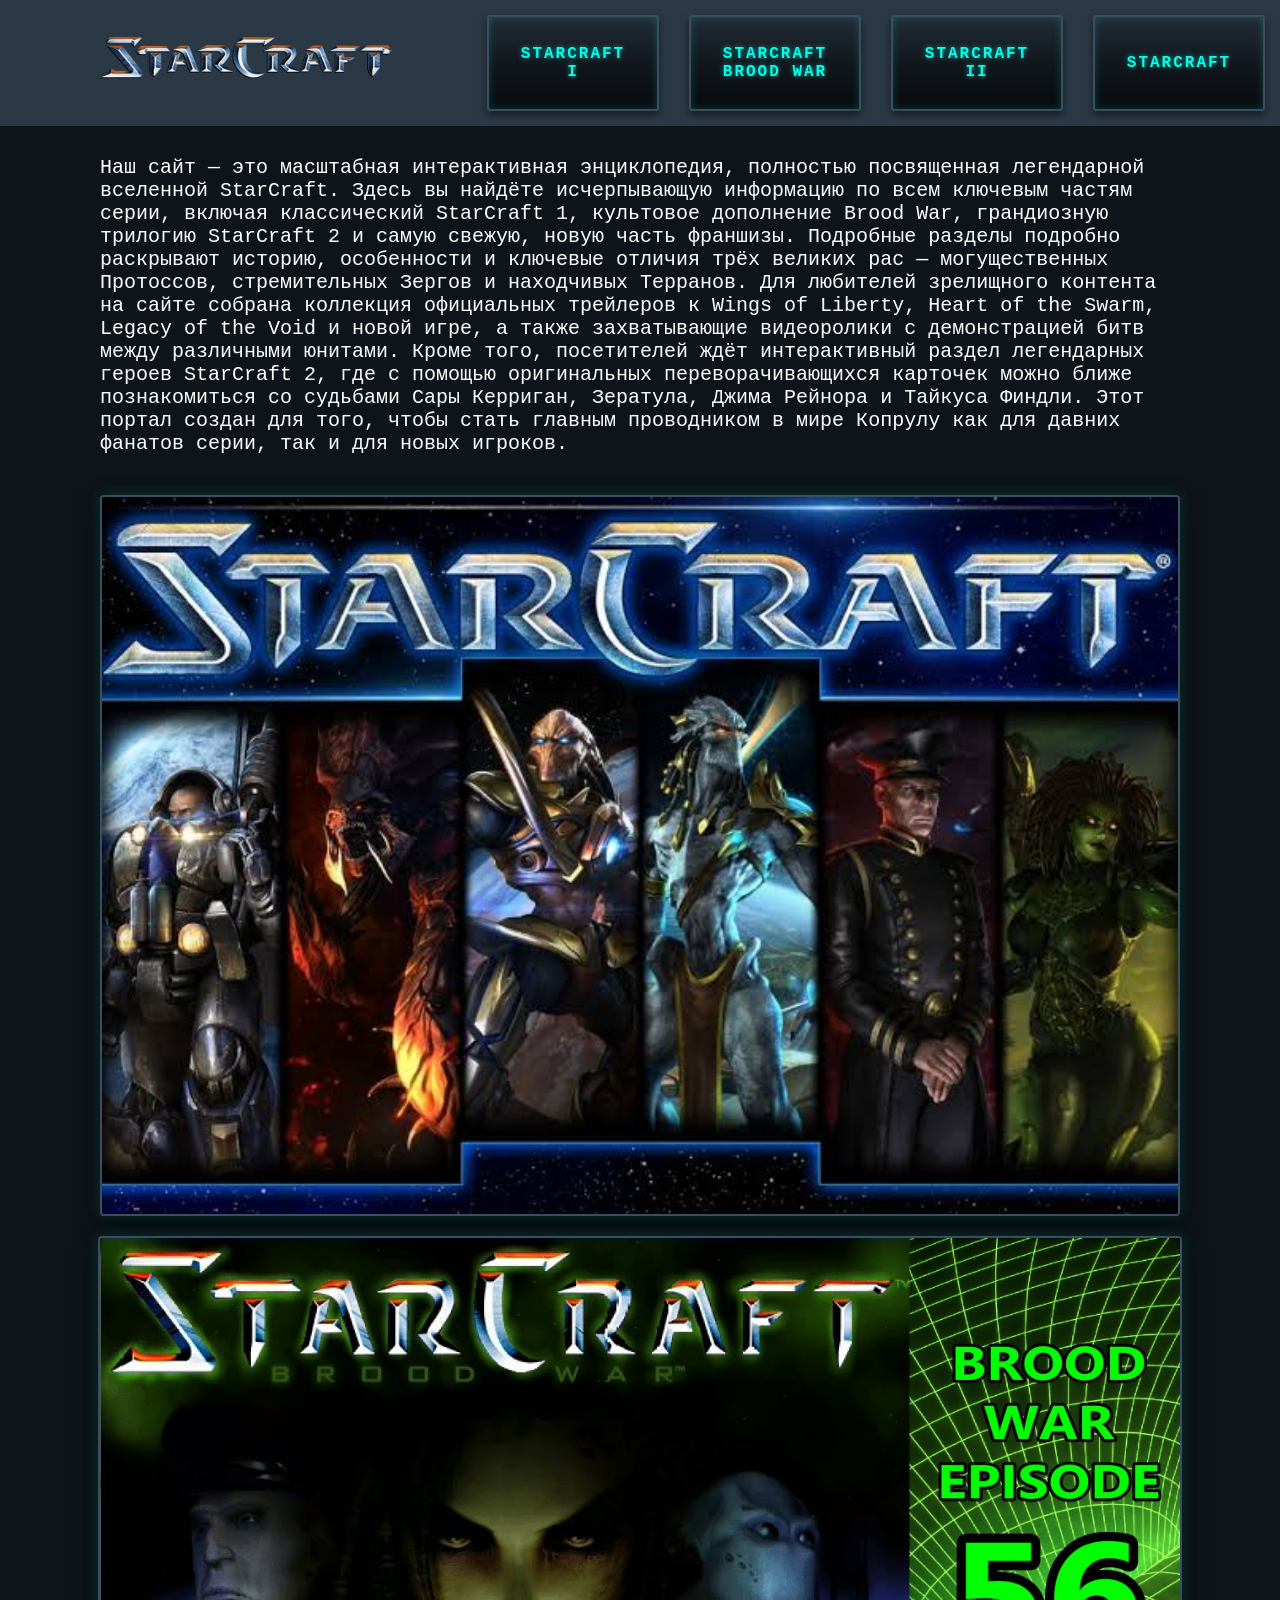
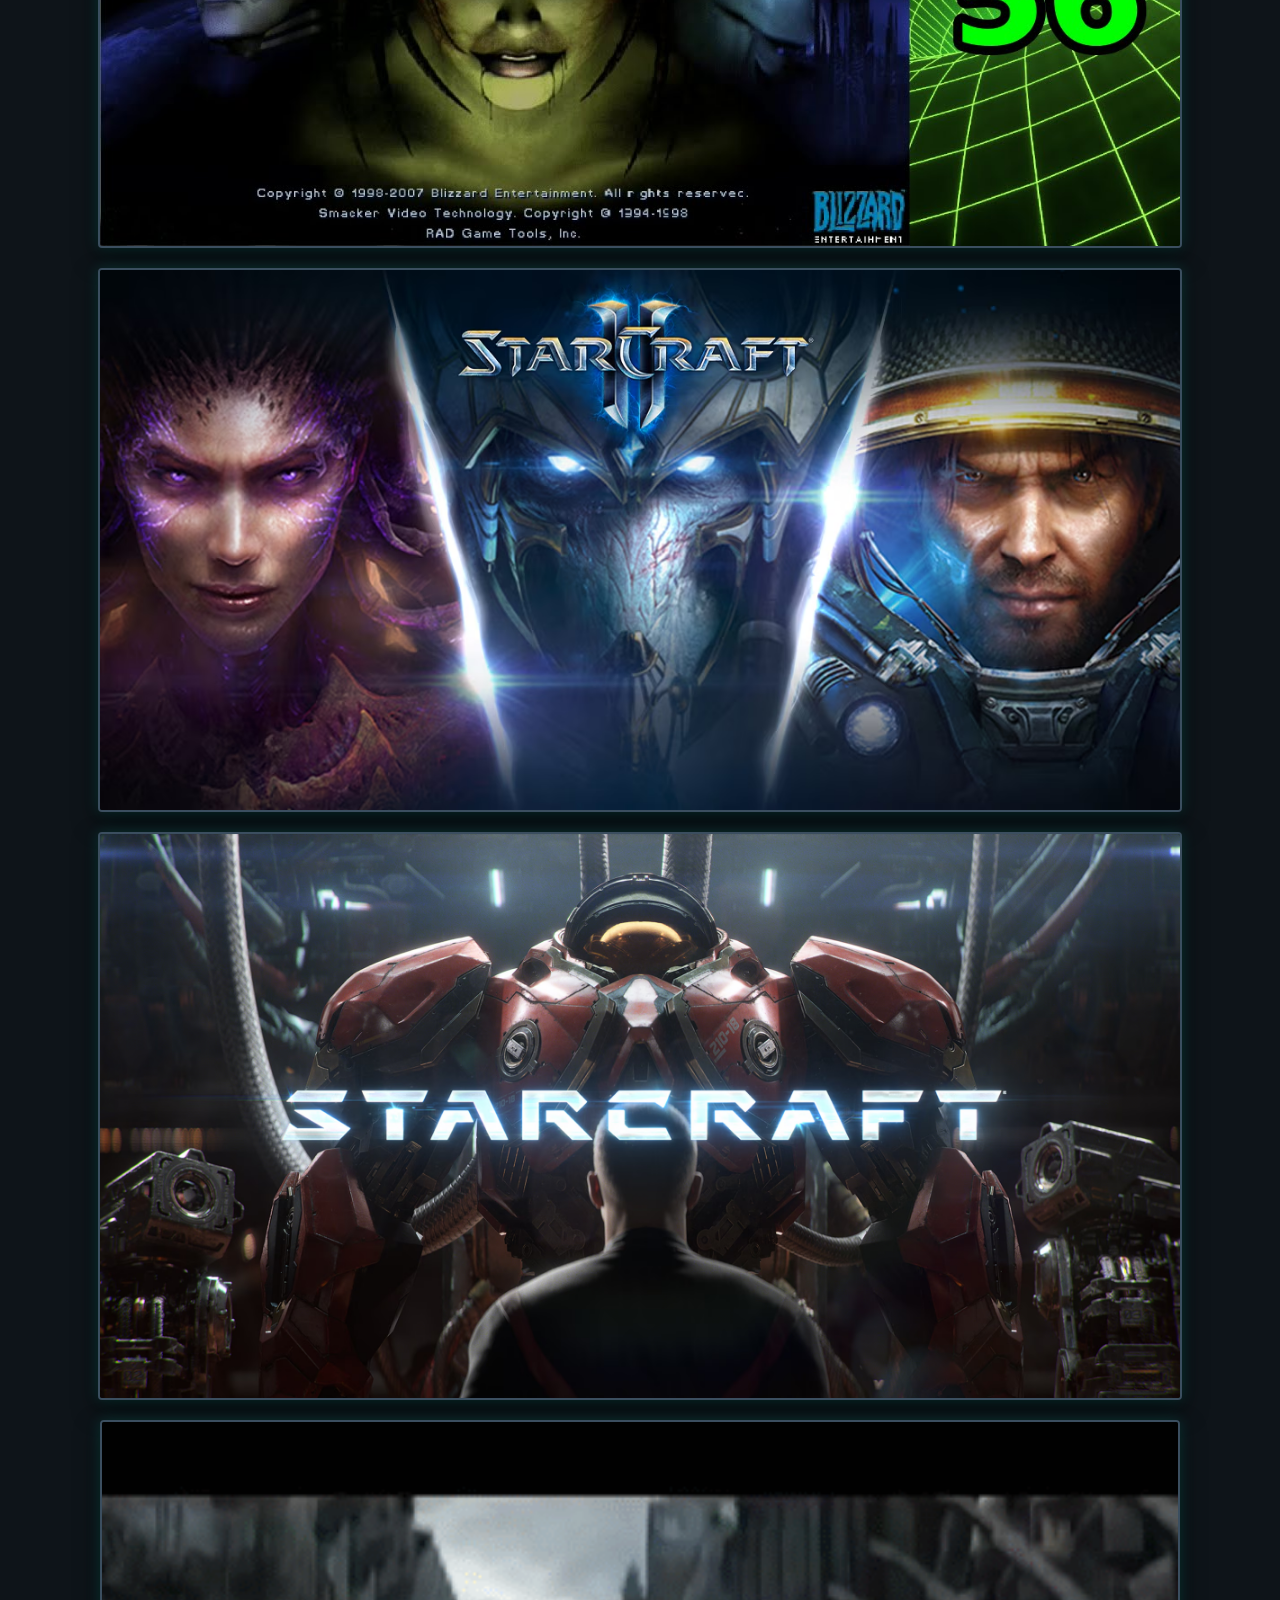
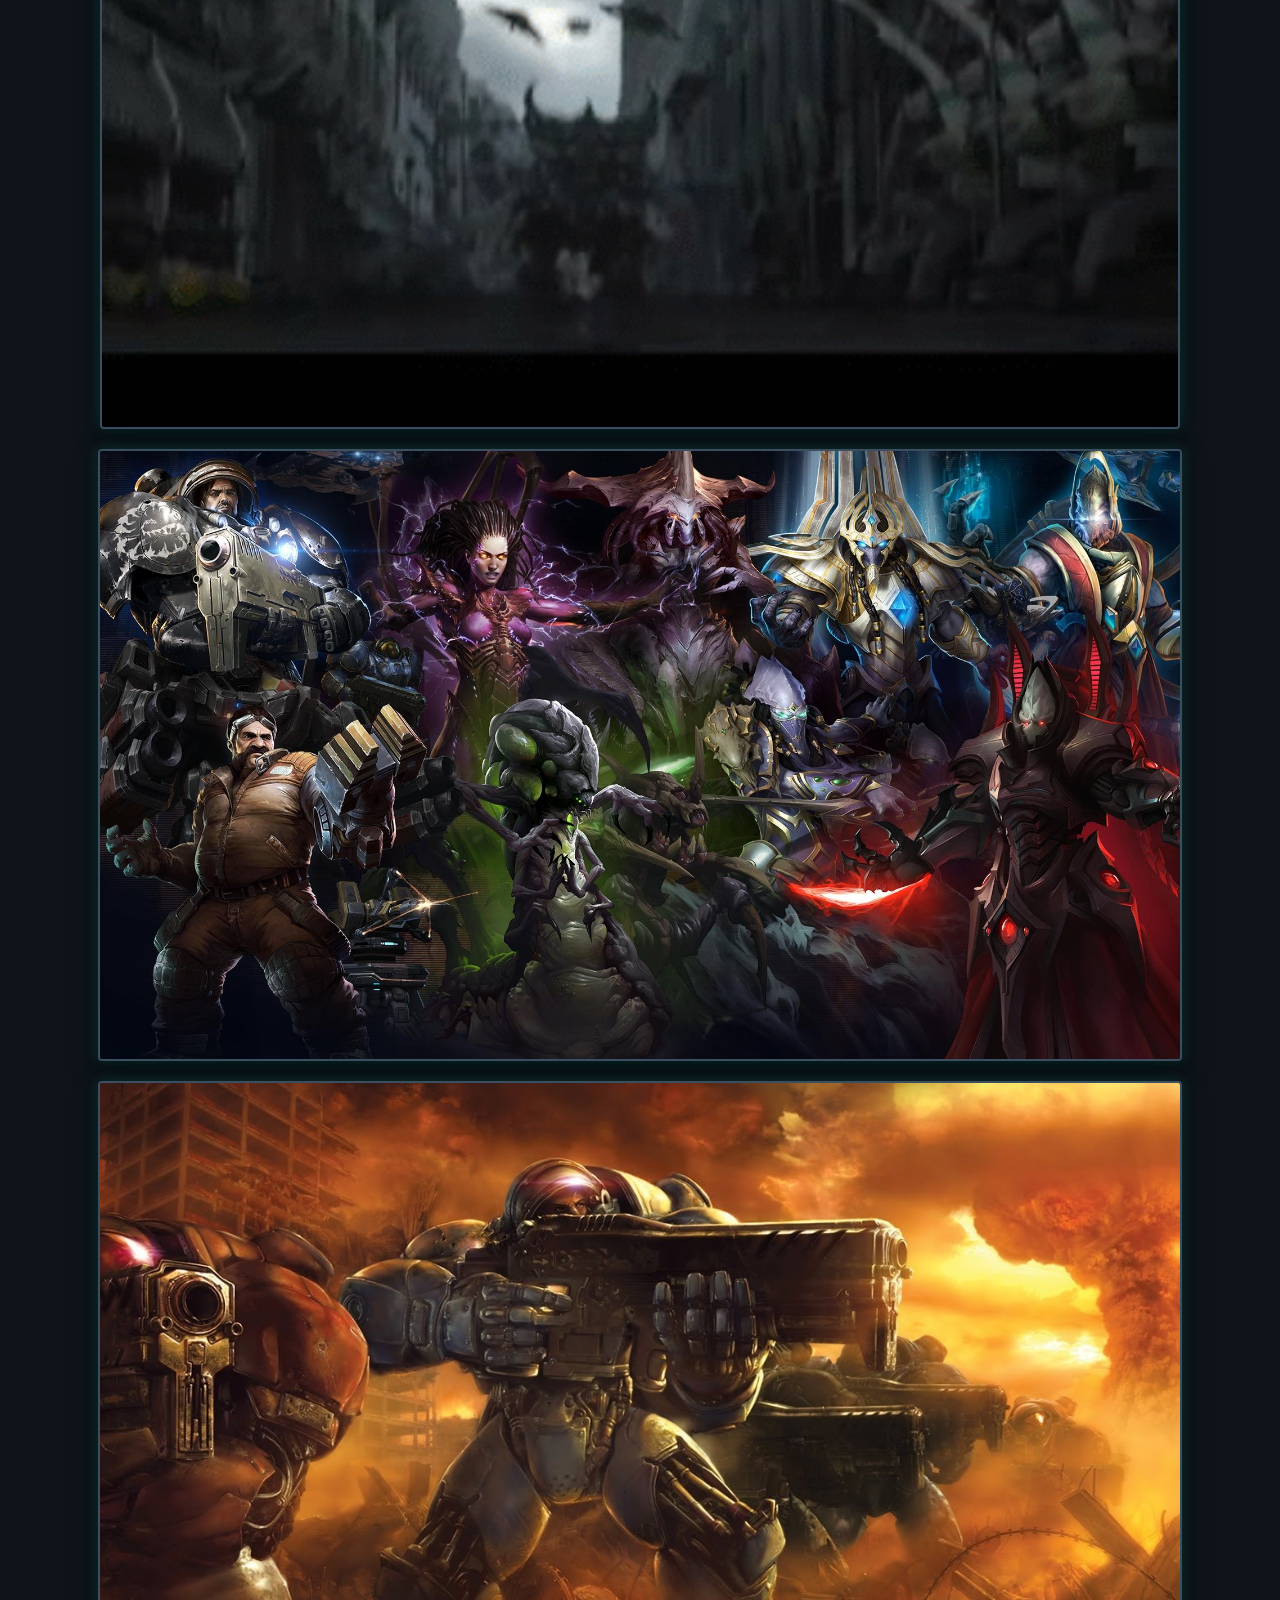
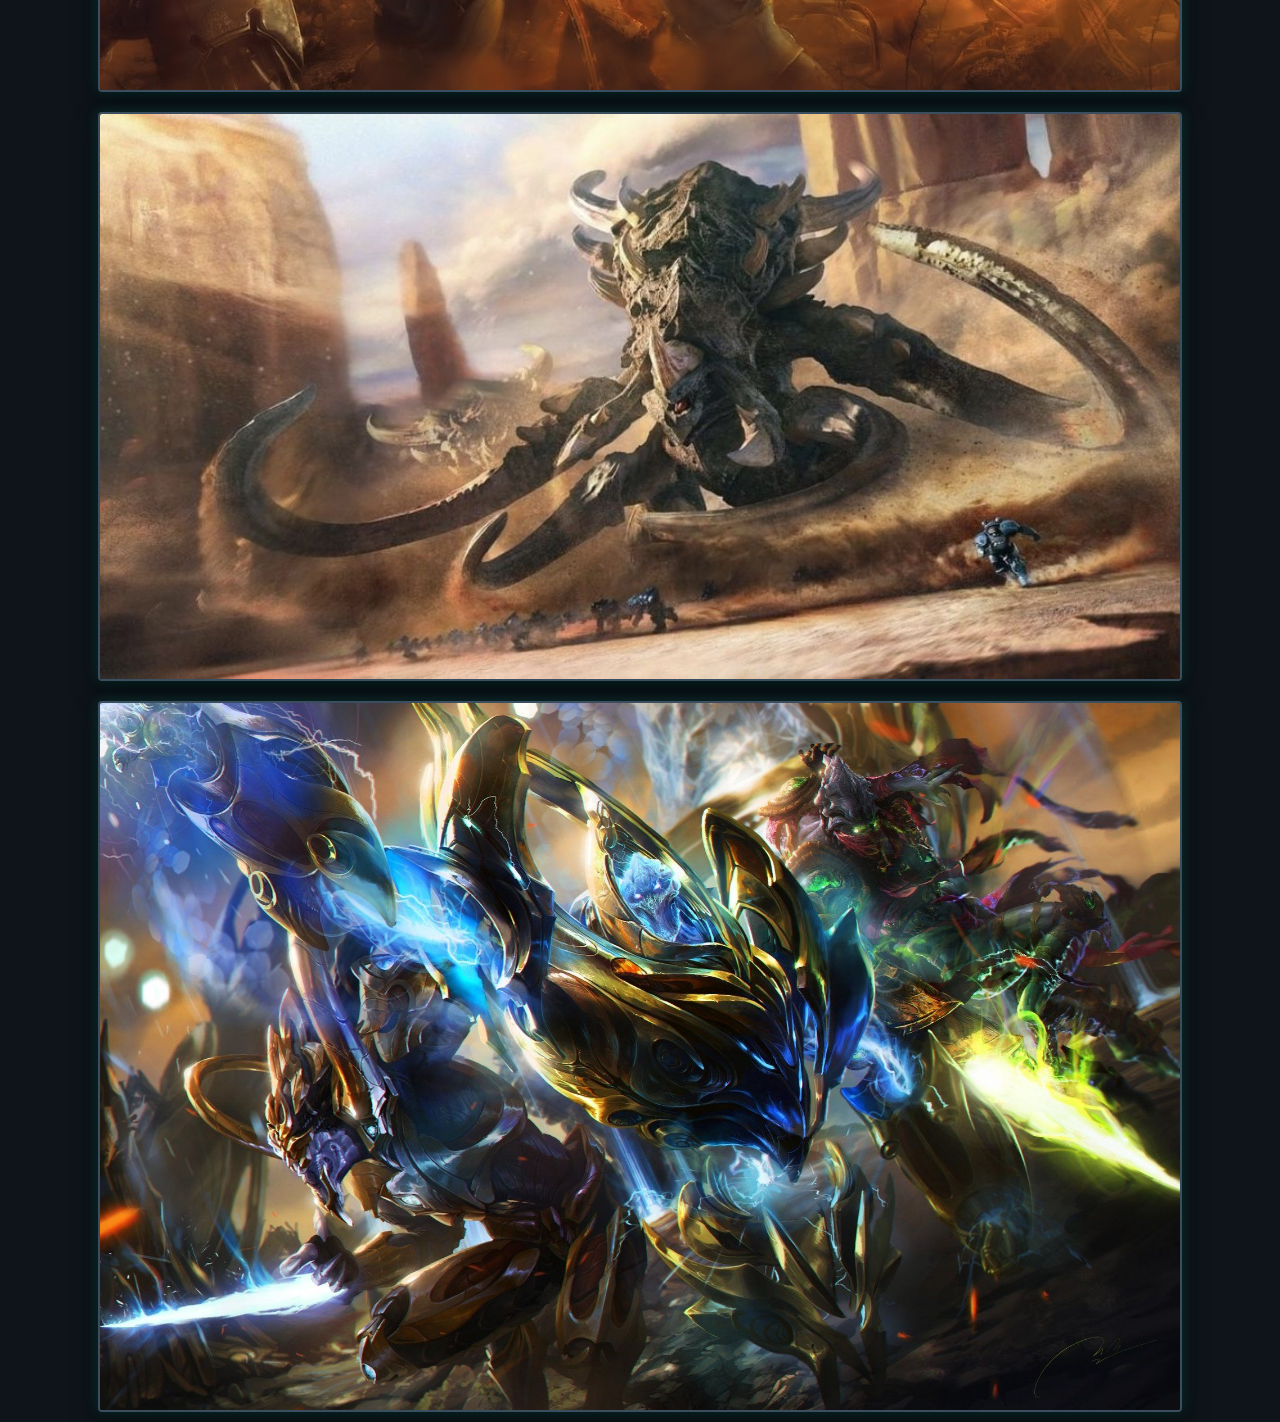
==== commit b0dd33e3: "add content" ====
--- a/index.html
+++ b/index.html
@@ -93,14 +93,14 @@
         </a>
 
         <!-- Зерги -->
-        <a href="" class="big-image content-container">
+        <a href="zerg.html" class="big-image content-container">
             <img src="imgs/index/zergs.jpg" alt="">
             <!-- скрытый текст (при наведении фото поднимается и текст плавно появляется) -->
             <p>Зерги</p>
         </a>
 
         <!-- Протоссы -->
-        <a href="" class="big-image content-container">
+        <a href="protoss.html" class="big-image content-container">
             <img src="imgs/index/protoss.jpg" alt="">
             <!-- скрытый текст (при наведении фото поднимается и текст плавно появляется) -->
             <p>Протоссы</p>
--- a/css/style.css
+++ b/css/style.css
@@ -345,32 +345,39 @@
 /* Контейнер для всех юнитов */
 .unit-images {
     display: flex;
-    justify-content: center; /* Центрирует всю группу юнитов на странице */
-    gap: 30px;               /* Отступ между блоками юнитов */
-    align-items: flex-start; /* Выравнивает блоки по верхнему краю */
+    width: 100%;             /* Растягивается на всю доступную ширину */
+    box-sizing: border-box;
     padding: 20px;
 }
 
-/* Карточка каждого юнита (картинка + текст) */
+/* Блок каждого юнита */
 .unit-container {
-    display: flex;
-    flex-direction: column; /* Размещает текст строго под картинкой */
-    align-items: center;    /* Центрирует текст относительно картинки */
+    width: 33.33%;           /* Каждая карточка занимает ровно 1/3 ширины */
+    display: flex;
+    flex-direction: column;  /* Картинка сверху, текст снизу */
+    align-items: center;     /* Центрирует элементы по горизонтали */
+    padding: 0 10px;         /* Внутренние отступы, чтобы картинки не слипались */
+    box-sizing: border-box;
 }
 
 /* Настройки изображений */
 .unit-container img {
-    width: 100%;
-    object-fit: cover;      /* Картинки красиво заполняют область без искажения пропорций */
-    border-radius: 8px;     /* Скругление углов (по желанию) */
+    width: 100%;             /* Занимает всю ширину своего unit-container */
+    height: 500px;           /* Фиксированная высота для одинакового размера */
+    object-fit: cover;       /* Сохраняет пропорции фото, обрезая лишнее */
+    border-radius: 8px;      /* Скругление углов (по желанию) */
     border: 2px solid #ffffff; /* Белый контур (по желанию) */
 }
 
-/* Настройки текста подписи */
+/* Подпись под фото */
 .unit-container p {
     color: #ffffff;
-    font-size: 1.1rem;
+    font-size: 3rem;
     font-weight: bold;
-    margin-top: 10px;       /* Отступ от картинки до текста */
+    margin-top: 10px;
     text-align: center;
+}
+
+.unit-h {
+    font-size: 4rem;
 }
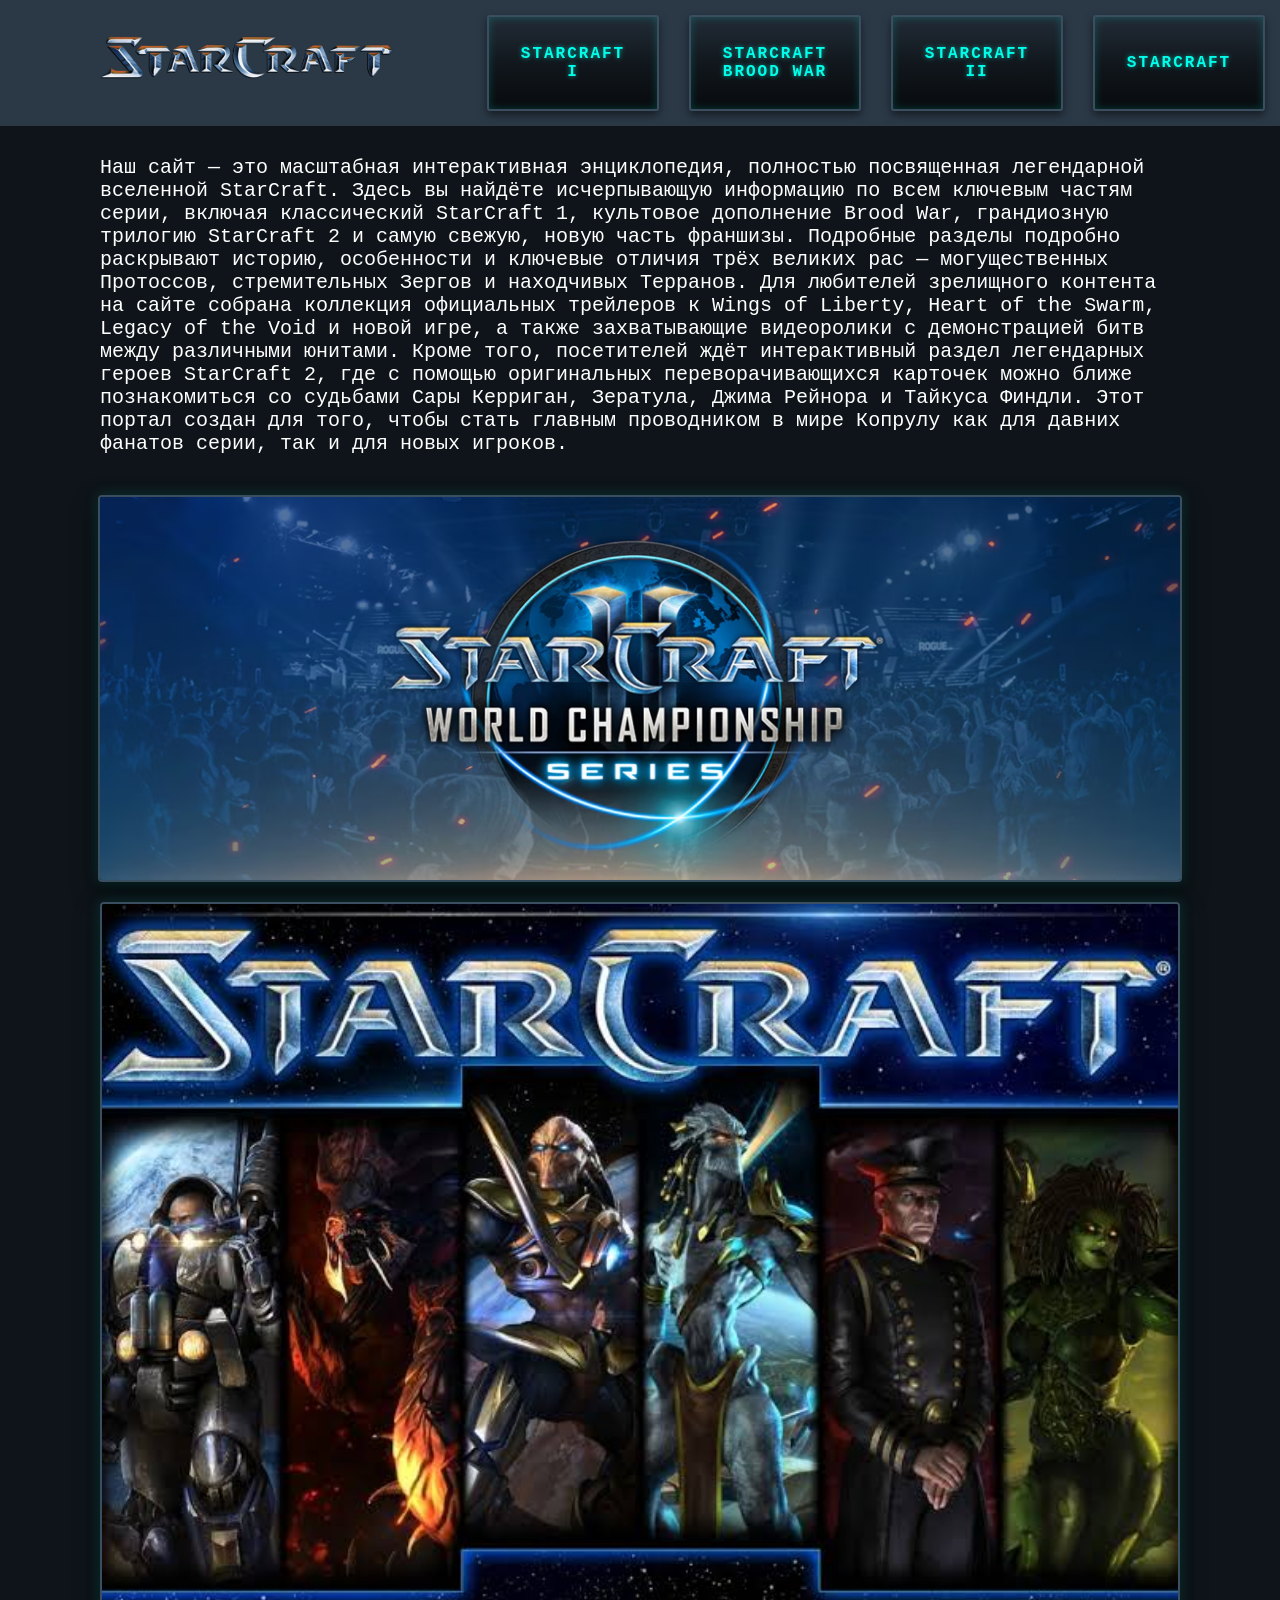
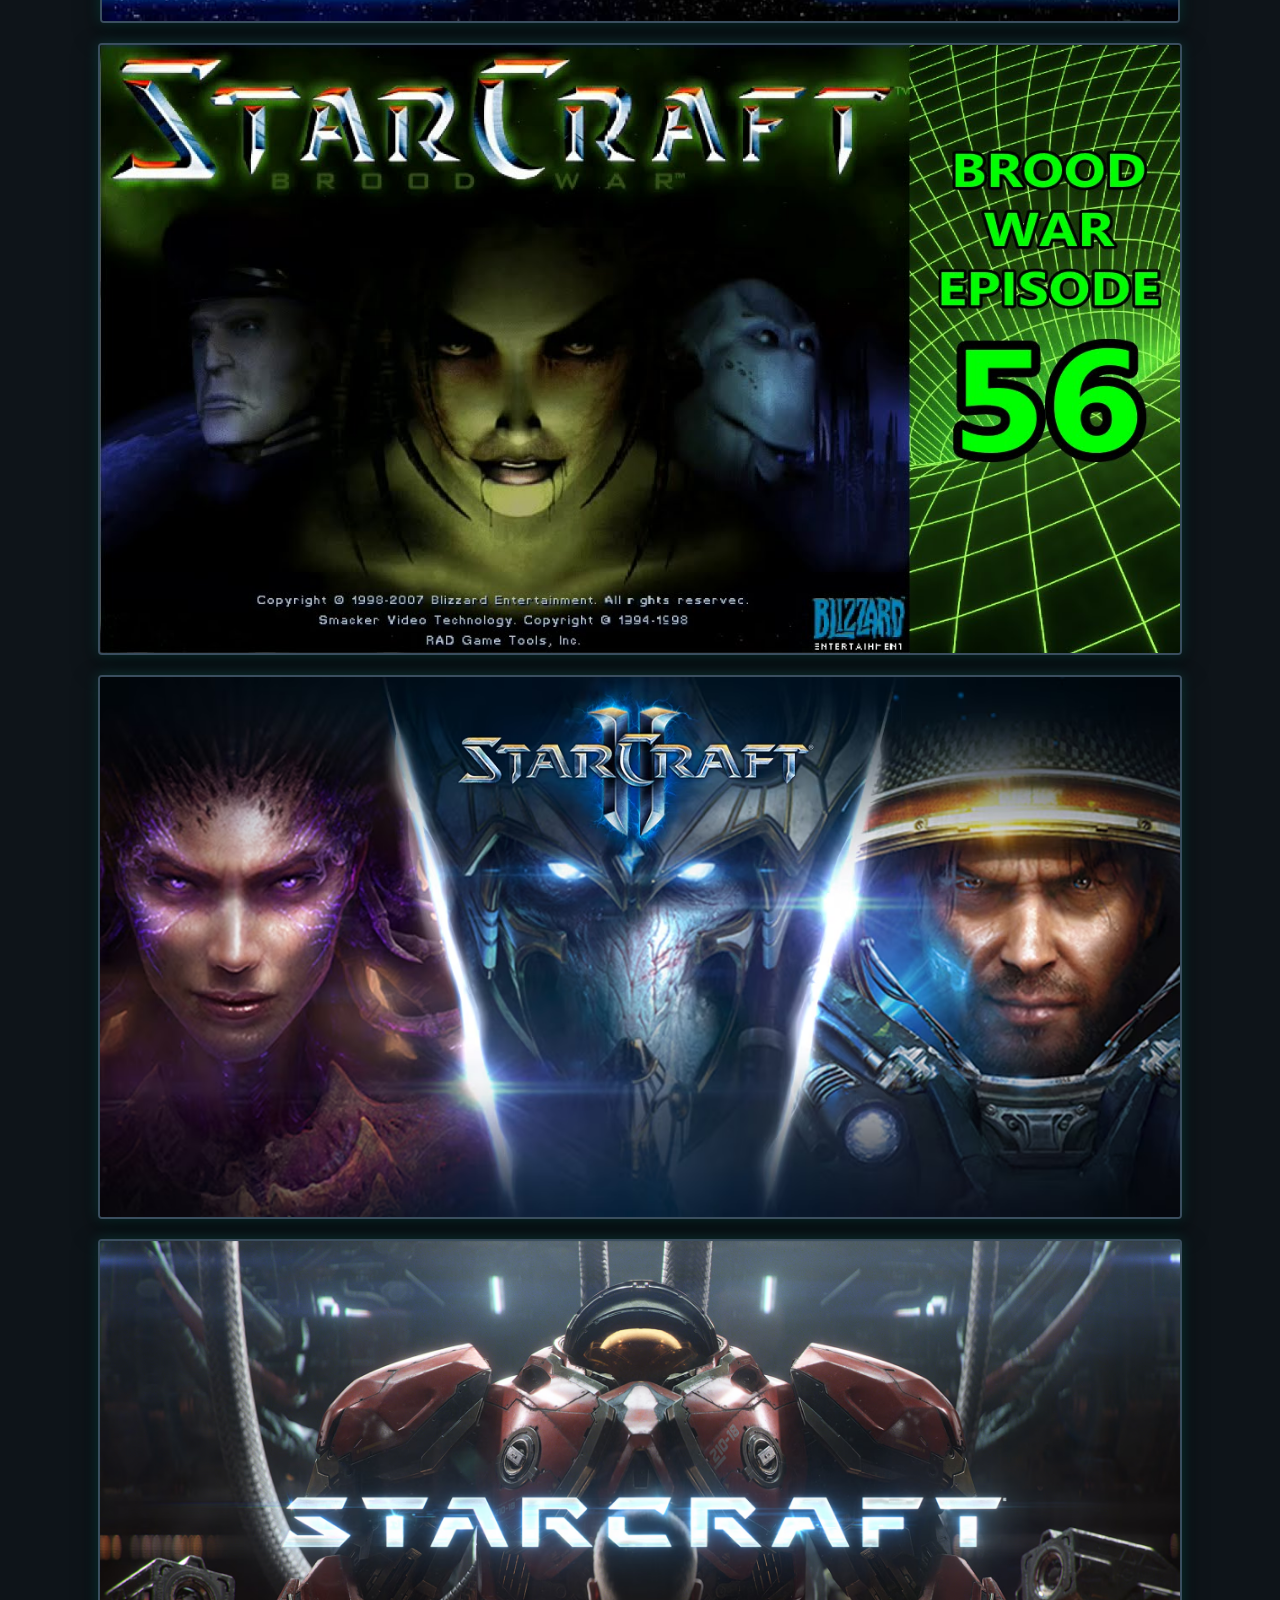
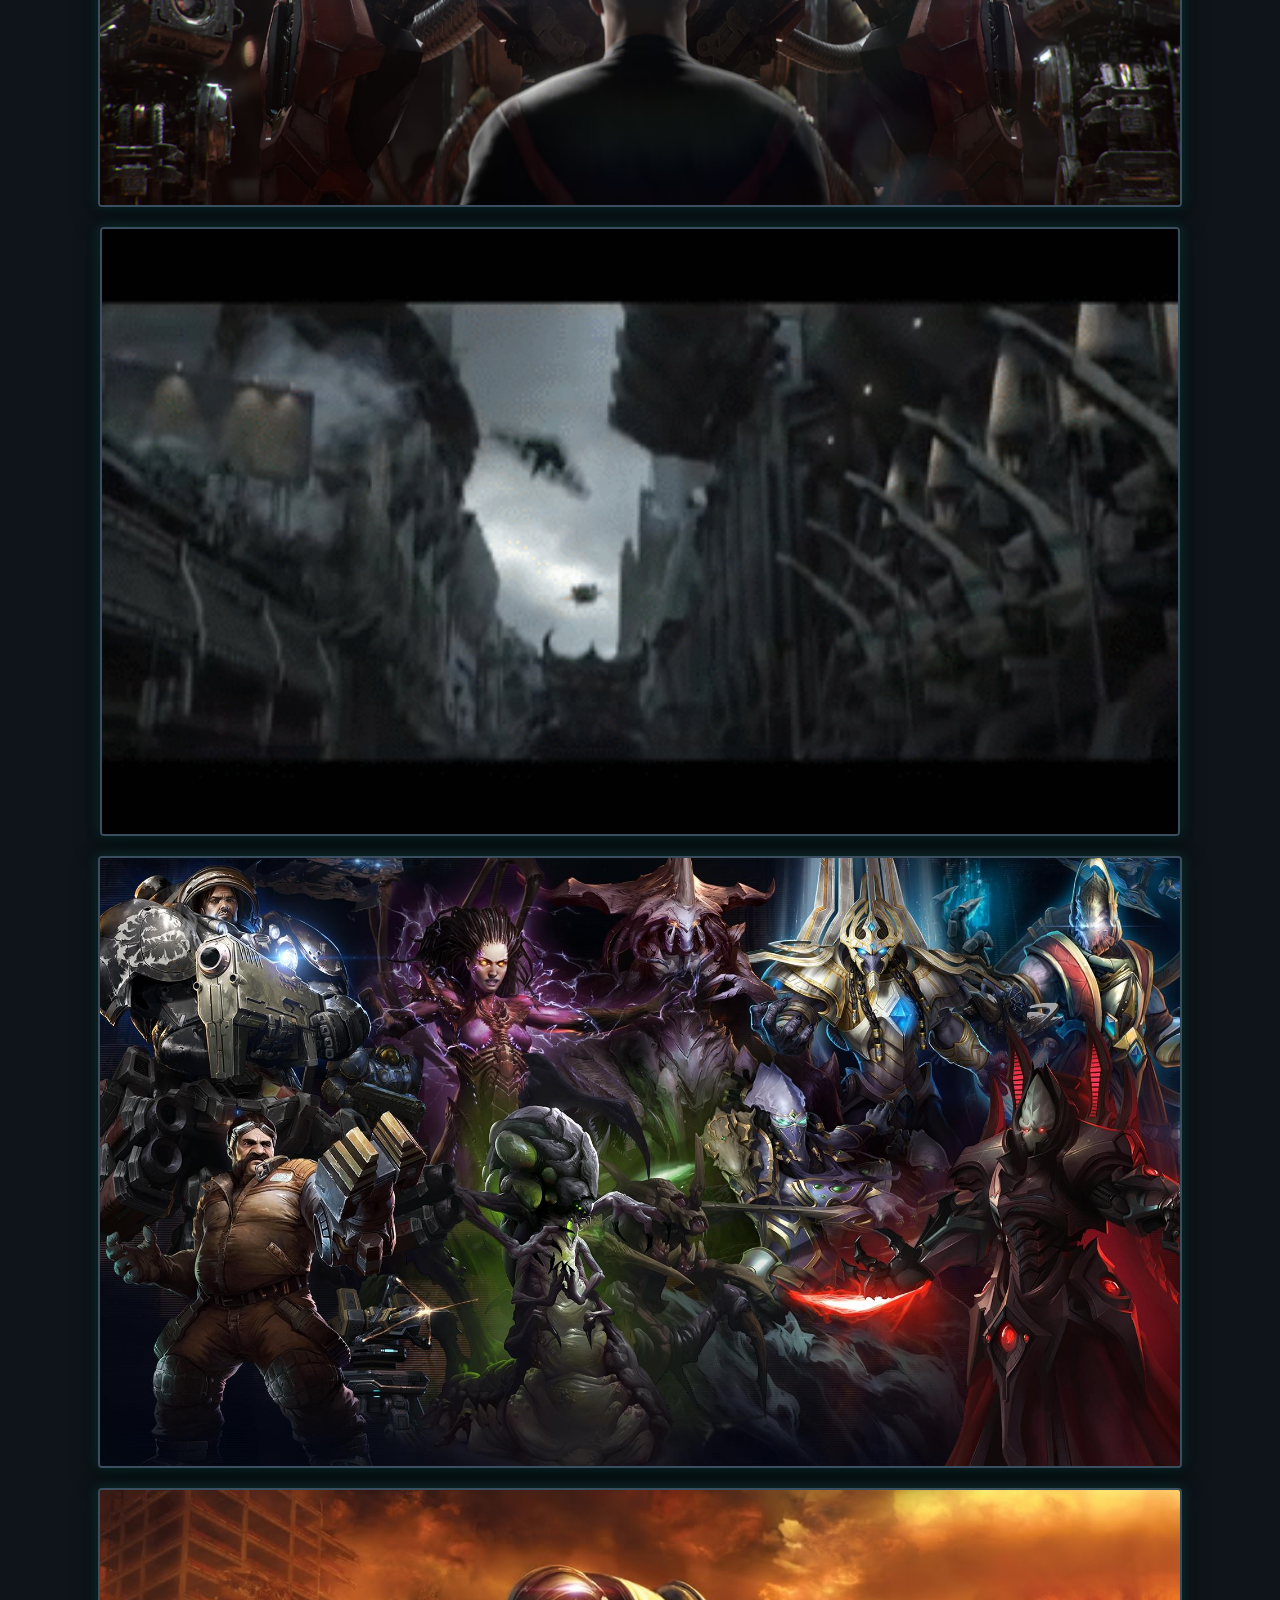
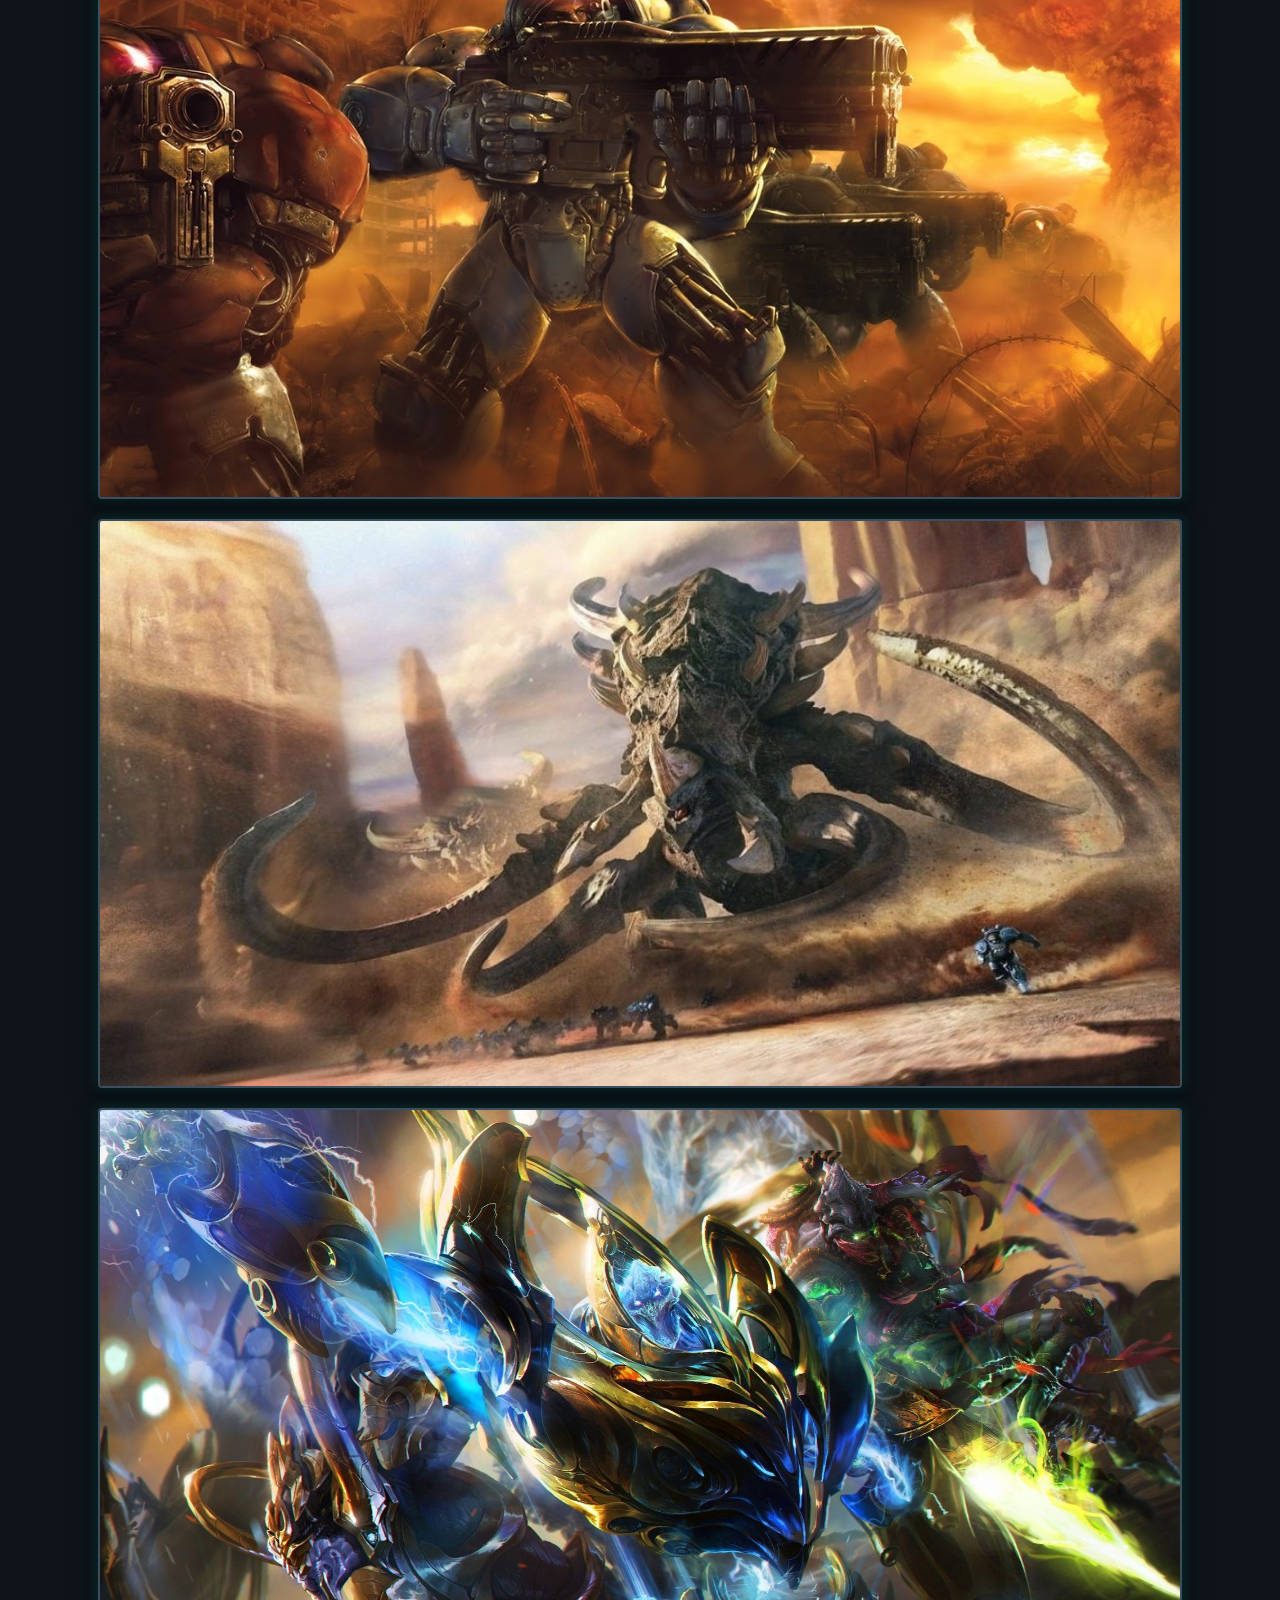
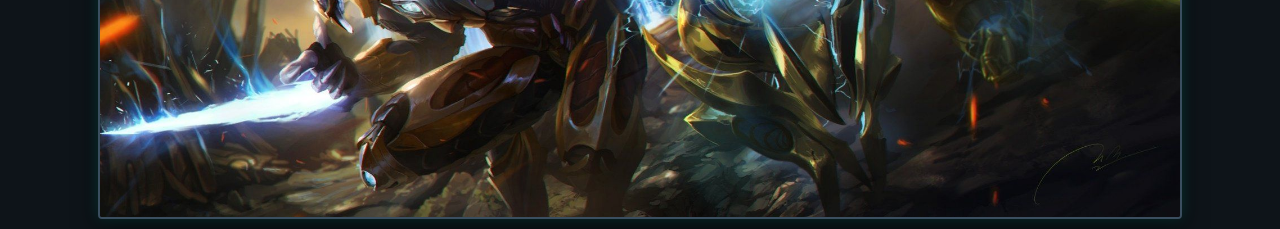
==== commit e0ae49df: "feat: cybersport form" ====
--- a/index.html
+++ b/index.html
@@ -43,29 +43,36 @@
             <p>Наш сайт — это масштабная интерактивная энциклопедия, полностью посвященная легендарной вселенной StarCraft. Здесь вы найдёте исчерпывающую информацию по всем ключевым частям серии, включая классический StarCraft 1, культовое дополнение Brood War, грандиозную трилогию StarCraft 2 и самую свежую, новую часть франшизы. Подробные разделы подробно раскрывают историю, особенности и ключевые отличия трёх великих рас — могущественных Протоссов, стремительных Зергов и находчивых Терранов. Для любителей зрелищного контента на сайте собрана коллекция официальных трейлеров к Wings of Liberty, Heart of the Swarm, Legacy of the Void и новой игре, а также захватывающие видеоролики с демонстрацией битв между различными юнитами. Кроме того, посетителей ждёт интерактивный раздел легендарных героев StarCraft 2, где с помощью оригинальных переворачивающихся карточек можно ближе познакомиться со судьбами Сары Керриган, Зератула, Джима Рейнора и Тайкуса Финдли. Этот портал создан для того, чтобы стать главным проводником в мире Копрулу как для давних фанатов серии, так и для новых игроков.</p>
         </div>
 
+        <!-- киберспорт -->
+        <a href="cybersport.html" class="big-image content-container">
+            <img src="imgs/index/cybersport.avif" alt="">
+            <!-- скрытый текст (при наведении фото поднимается и текст плавно появляется) -->
+            <p>Киберспорт</p>
+        </a>
+
         <!-- Большое фото sc1 -->
-        <a href="" class="big-image content-container">
+        <a href="starcraft1.html" class="big-image content-container">
             <img src="imgs/index/starcraft 1.jpeg" alt="">
             <!-- скрытый текст (при наведении фото поднимается и текст плавно появляется) -->
             <p>StarCraft I</p>
         </a>
 
         <!-- Большое фото sc brood war -->
-        <a href="" class="big-image content-container">
+        <a href="starcraft_brood_war.html" class="big-image content-container">
             <img src="imgs/index/sc brood war.jpg" alt="">
             <!-- скрытый текст (при наведении фото поднимается и текст плавно появляется) -->
             <p>StarCraft Brood War</p>
         </a>
 
         <!-- Большое фото sc II -->
-        <a href="" class="big-image content-container">
+        <a href="starcraft2.html" class="big-image content-container">
             <img src="imgs/index/sc 2.avif" alt="">
             <!-- скрытый текст (при наведении фото поднимается и текст плавно появляется) -->
             <p>StarCraft II</p>
         </a>
 
         <!-- Большое фото sc -->
-        <a href="" class="big-image content-container">
+        <a href="starcraft.html" class="big-image content-container">
             <img src="imgs/index/sc new.avif" alt="">
             <!-- скрытый текст (при наведении фото поднимается и текст плавно появляется) -->
             <p>StarCraft</p>
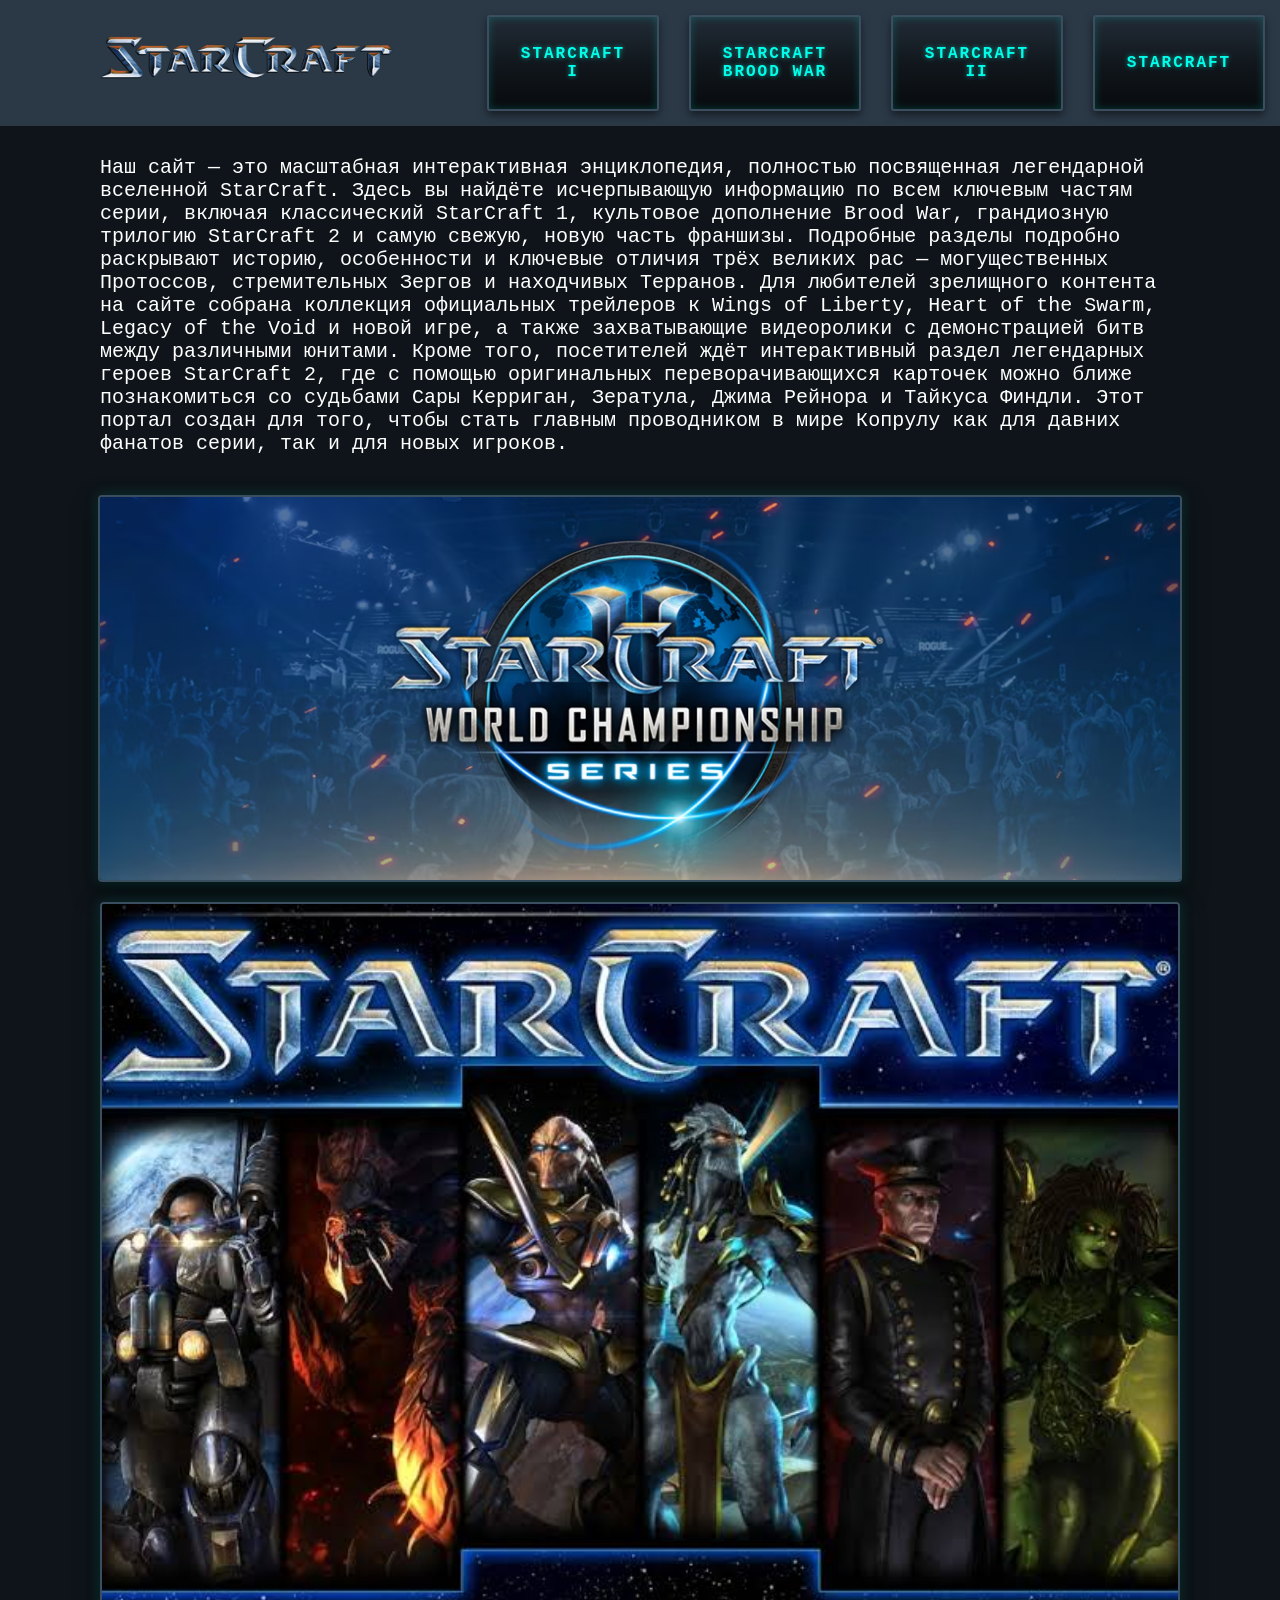
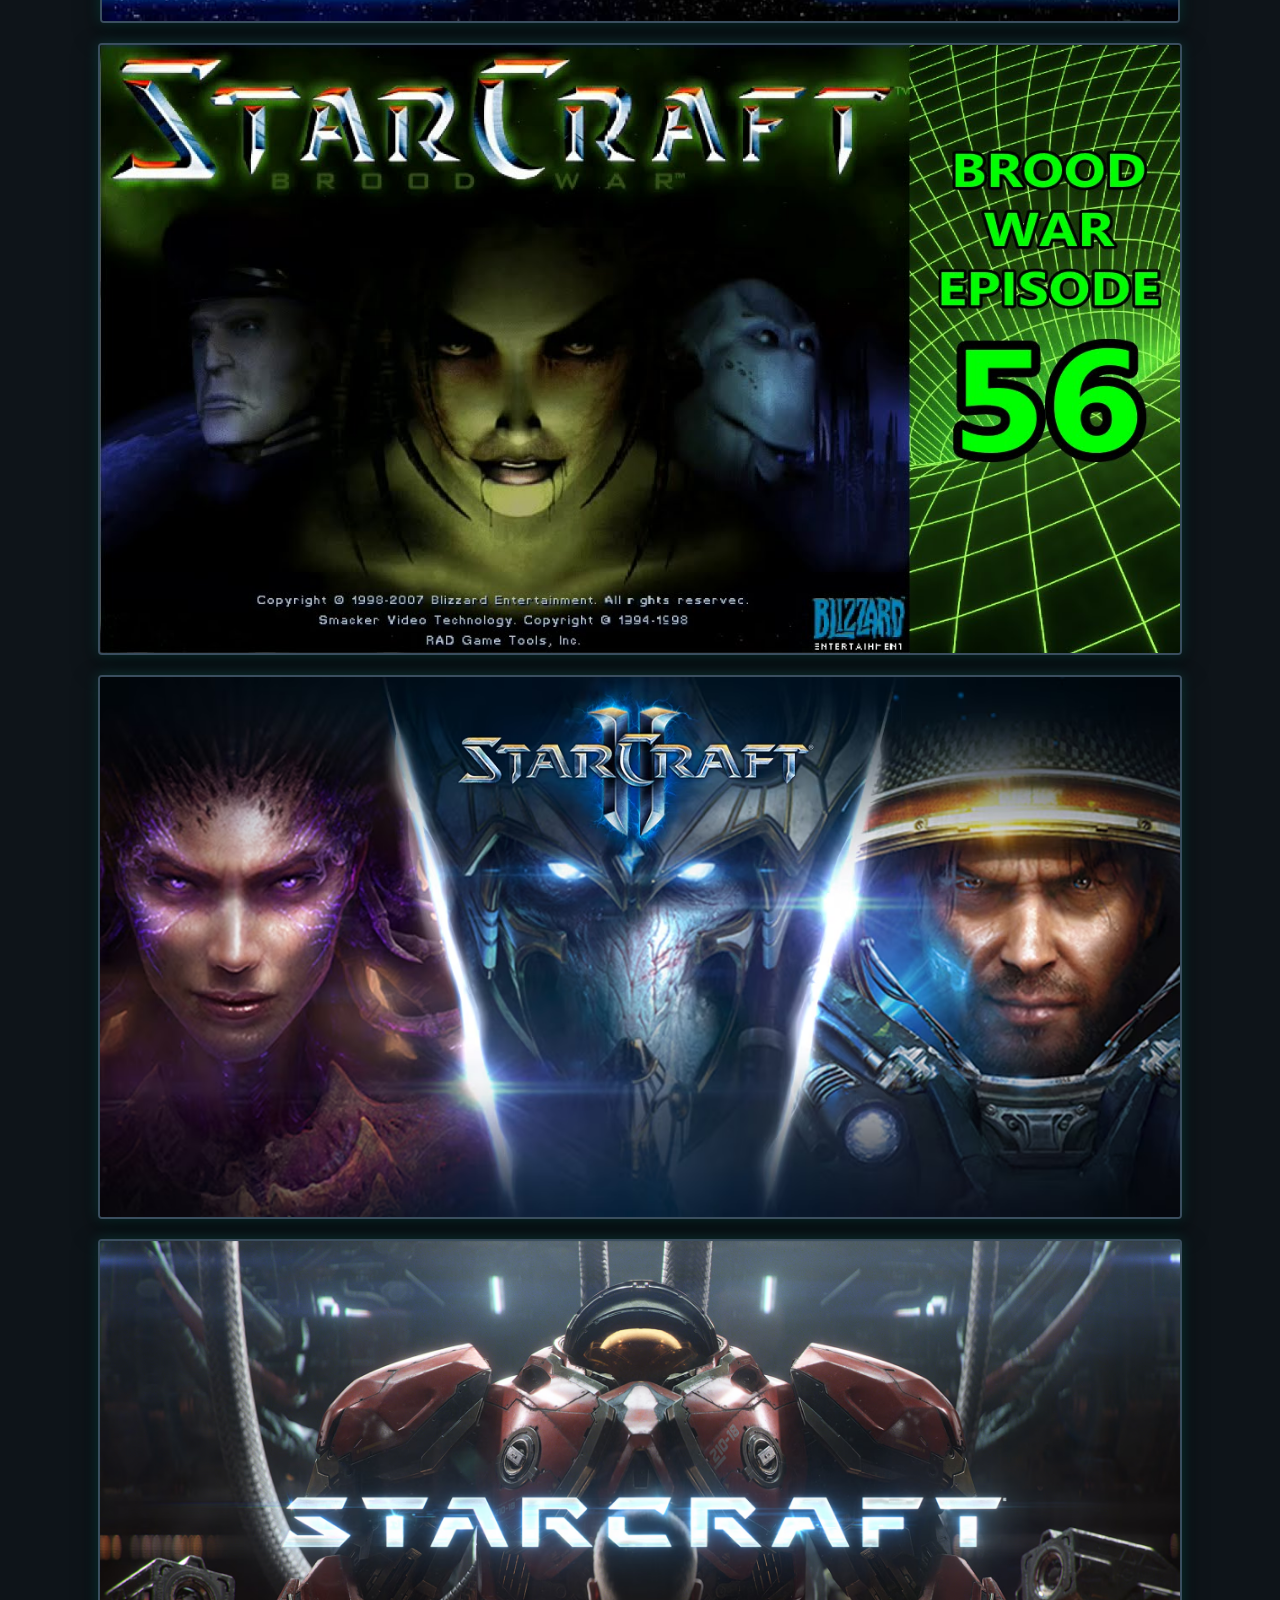
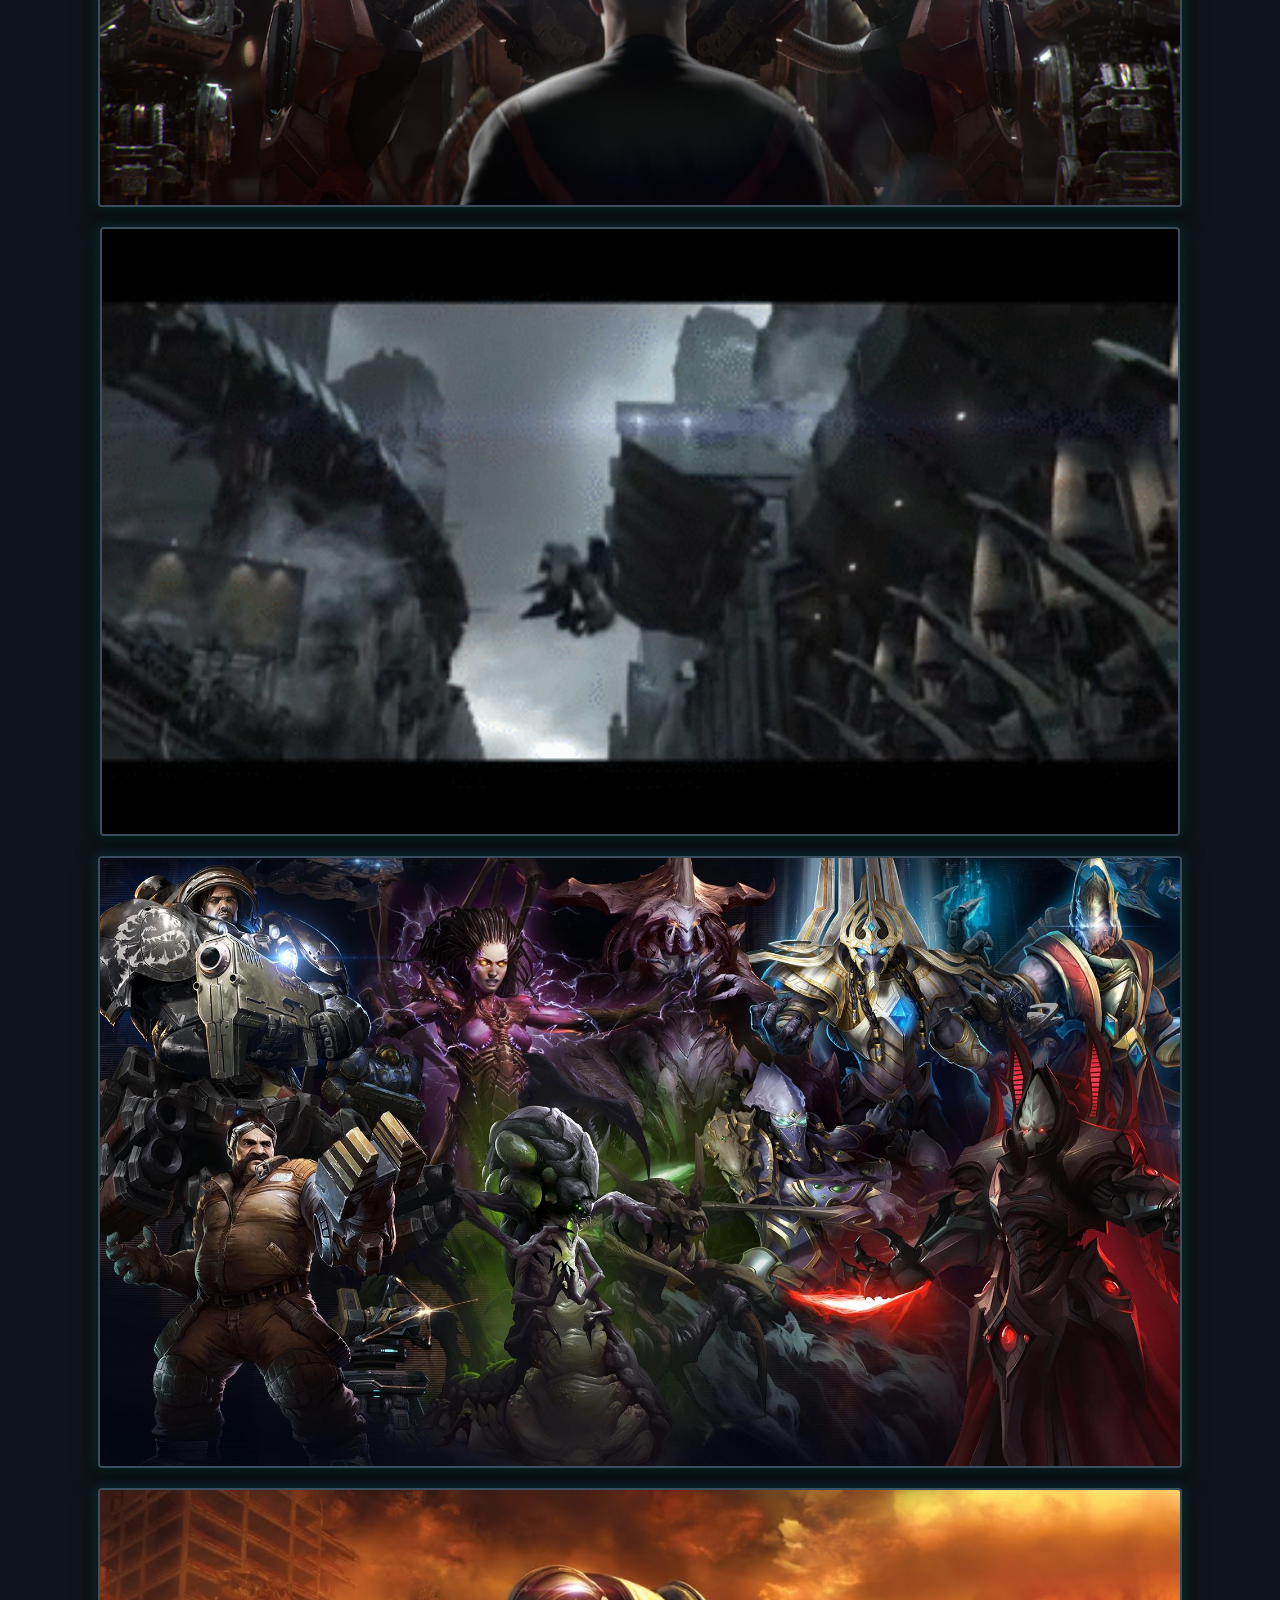
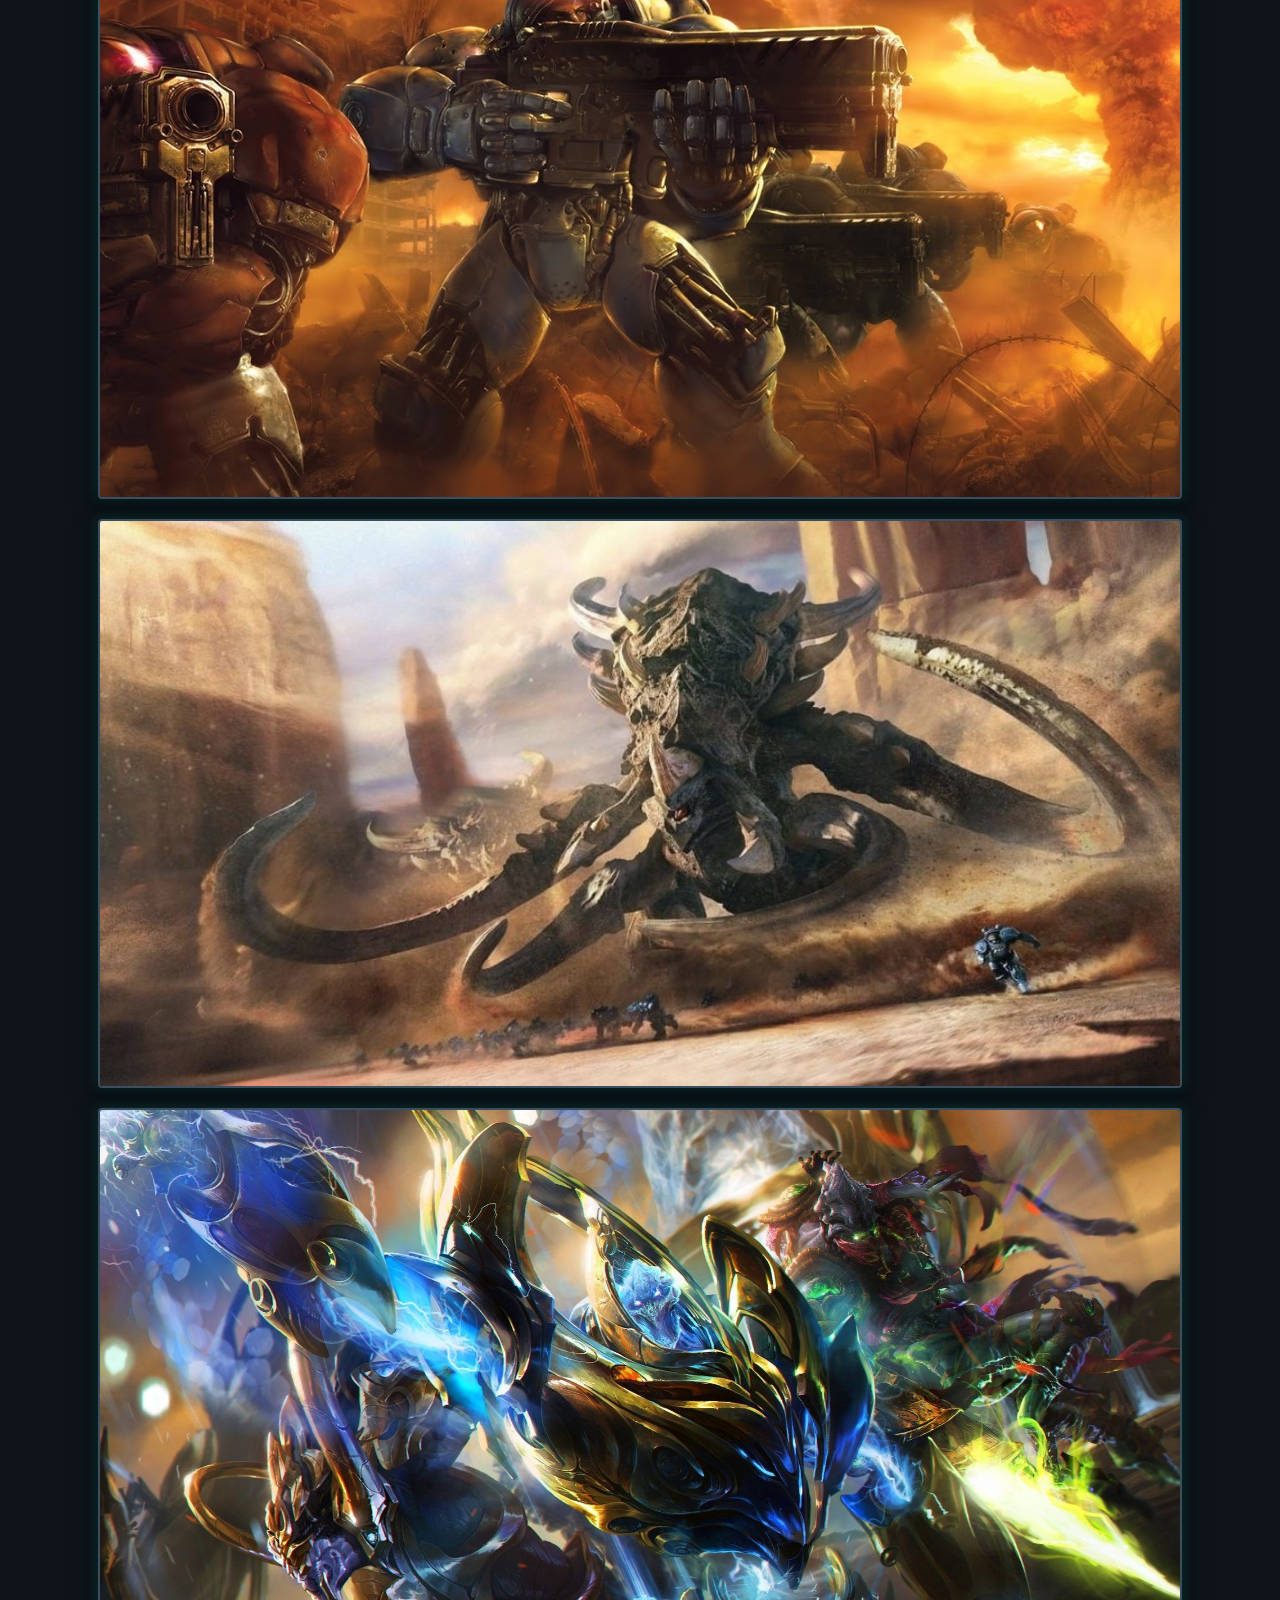
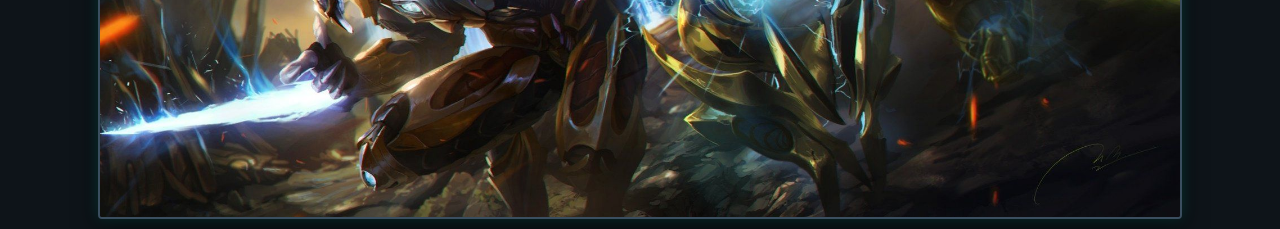
==== commit 146c7ed5: "title" ====
--- a/index.html
+++ b/index.html
@@ -3,7 +3,7 @@
 <head>
     <meta charset="UTF-8">
     <meta name="viewport" content="width=device-width, initial-scale=1.0">
-    <title>Main</title>
+    <title>StarCraft Site</title>
     <link rel="stylesheet" href="css/style.css">
 </head>
 <body>
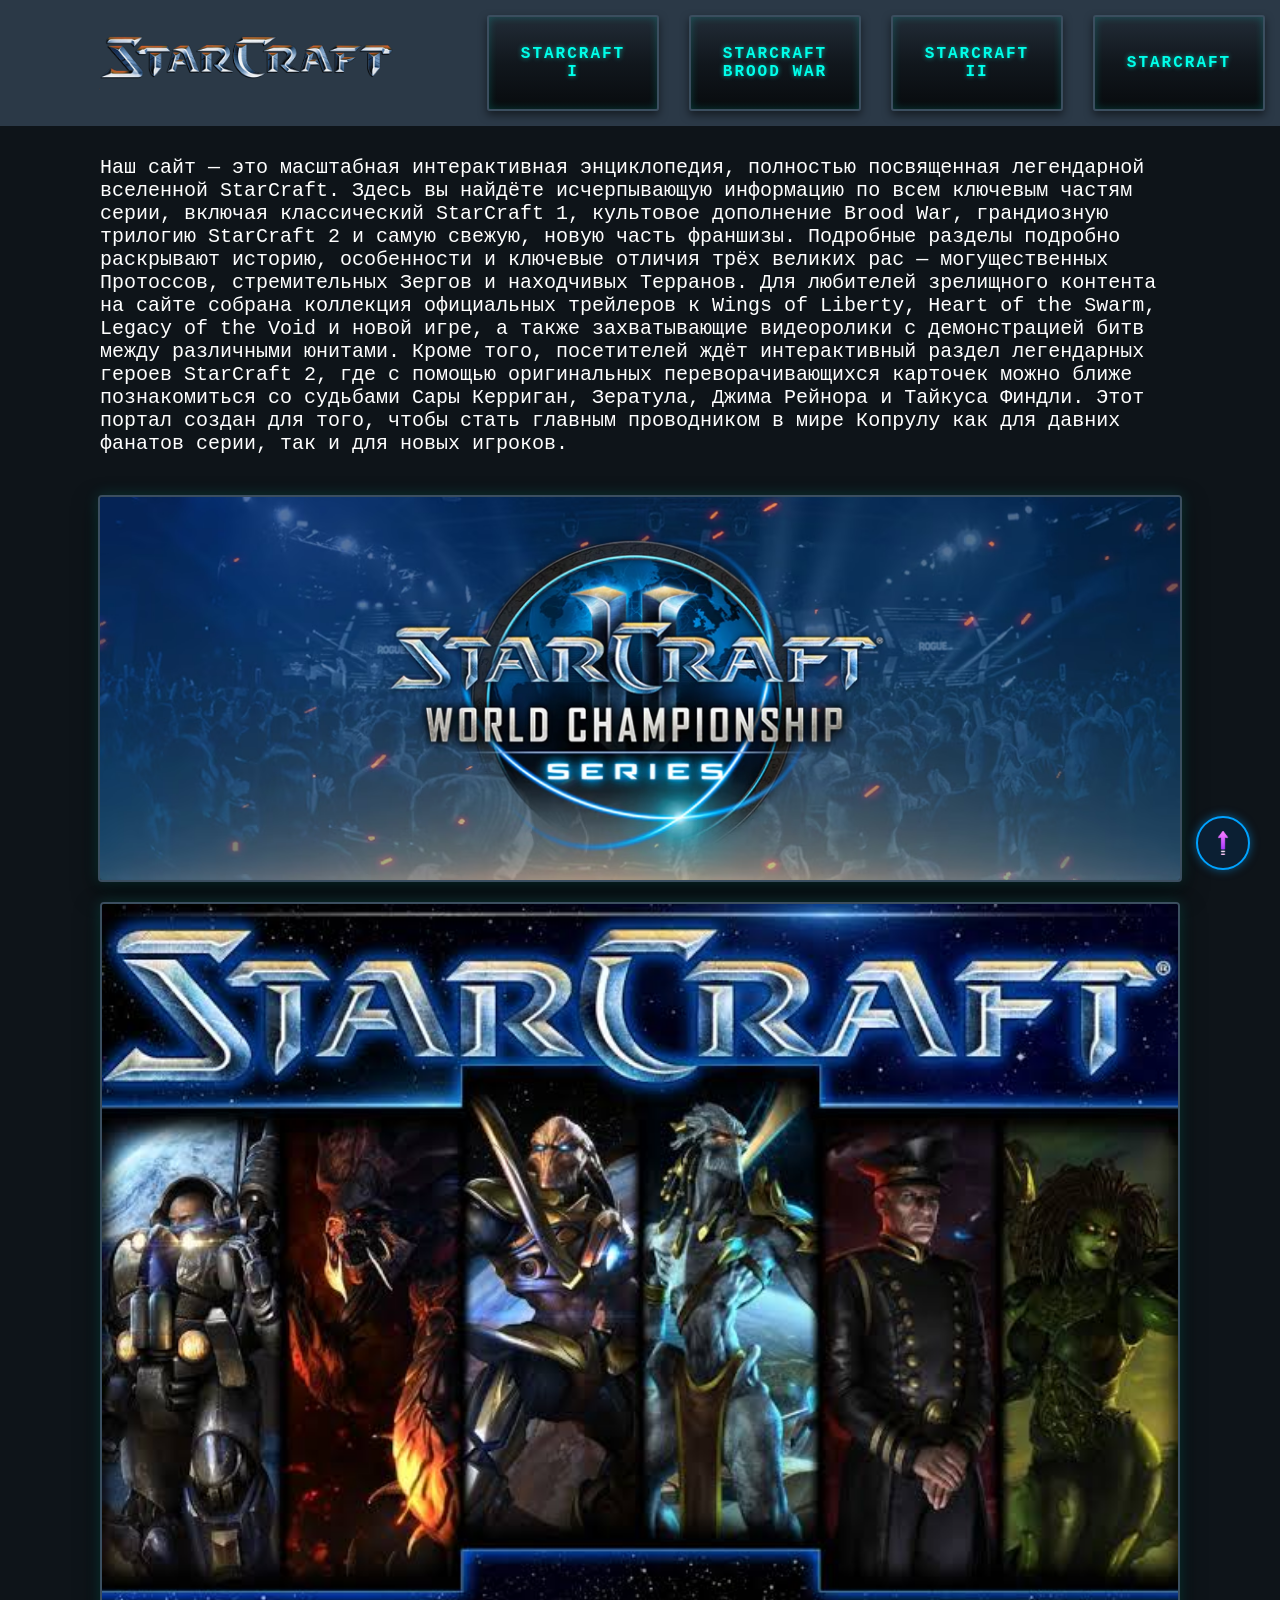
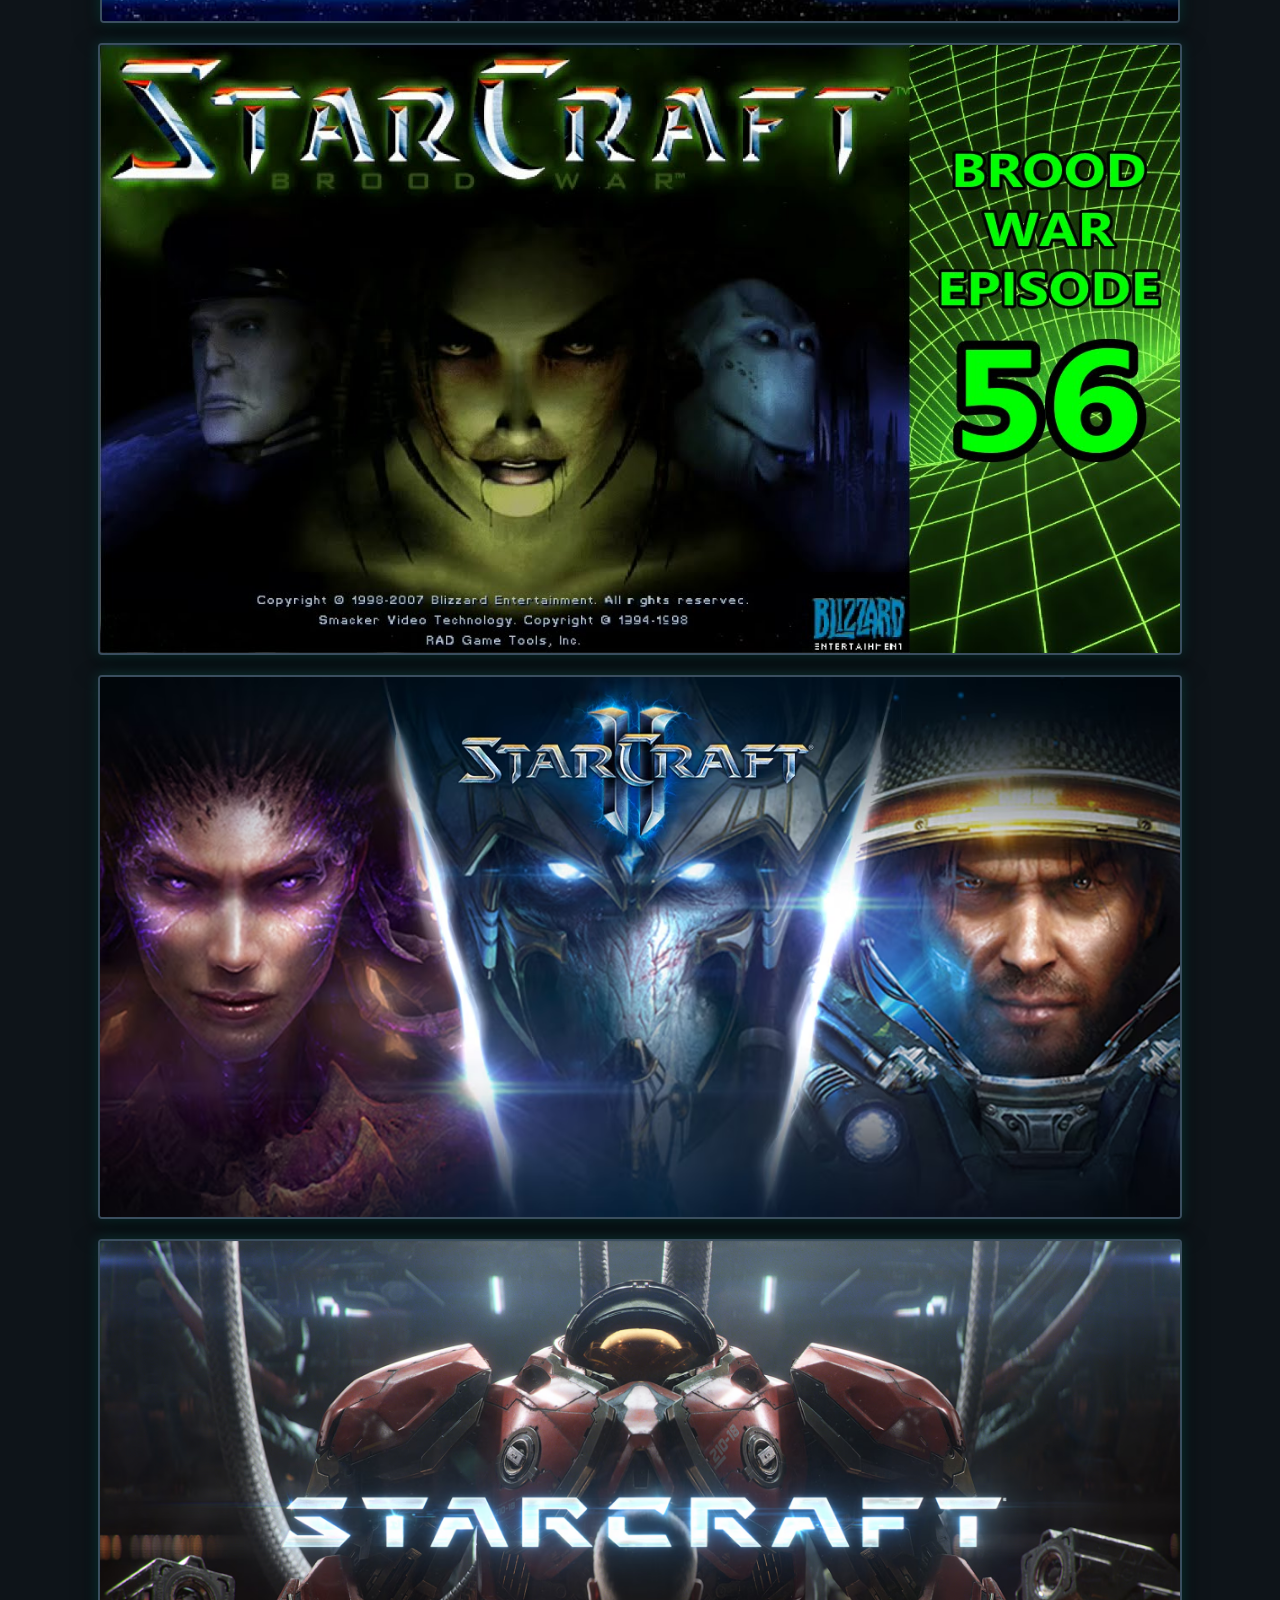
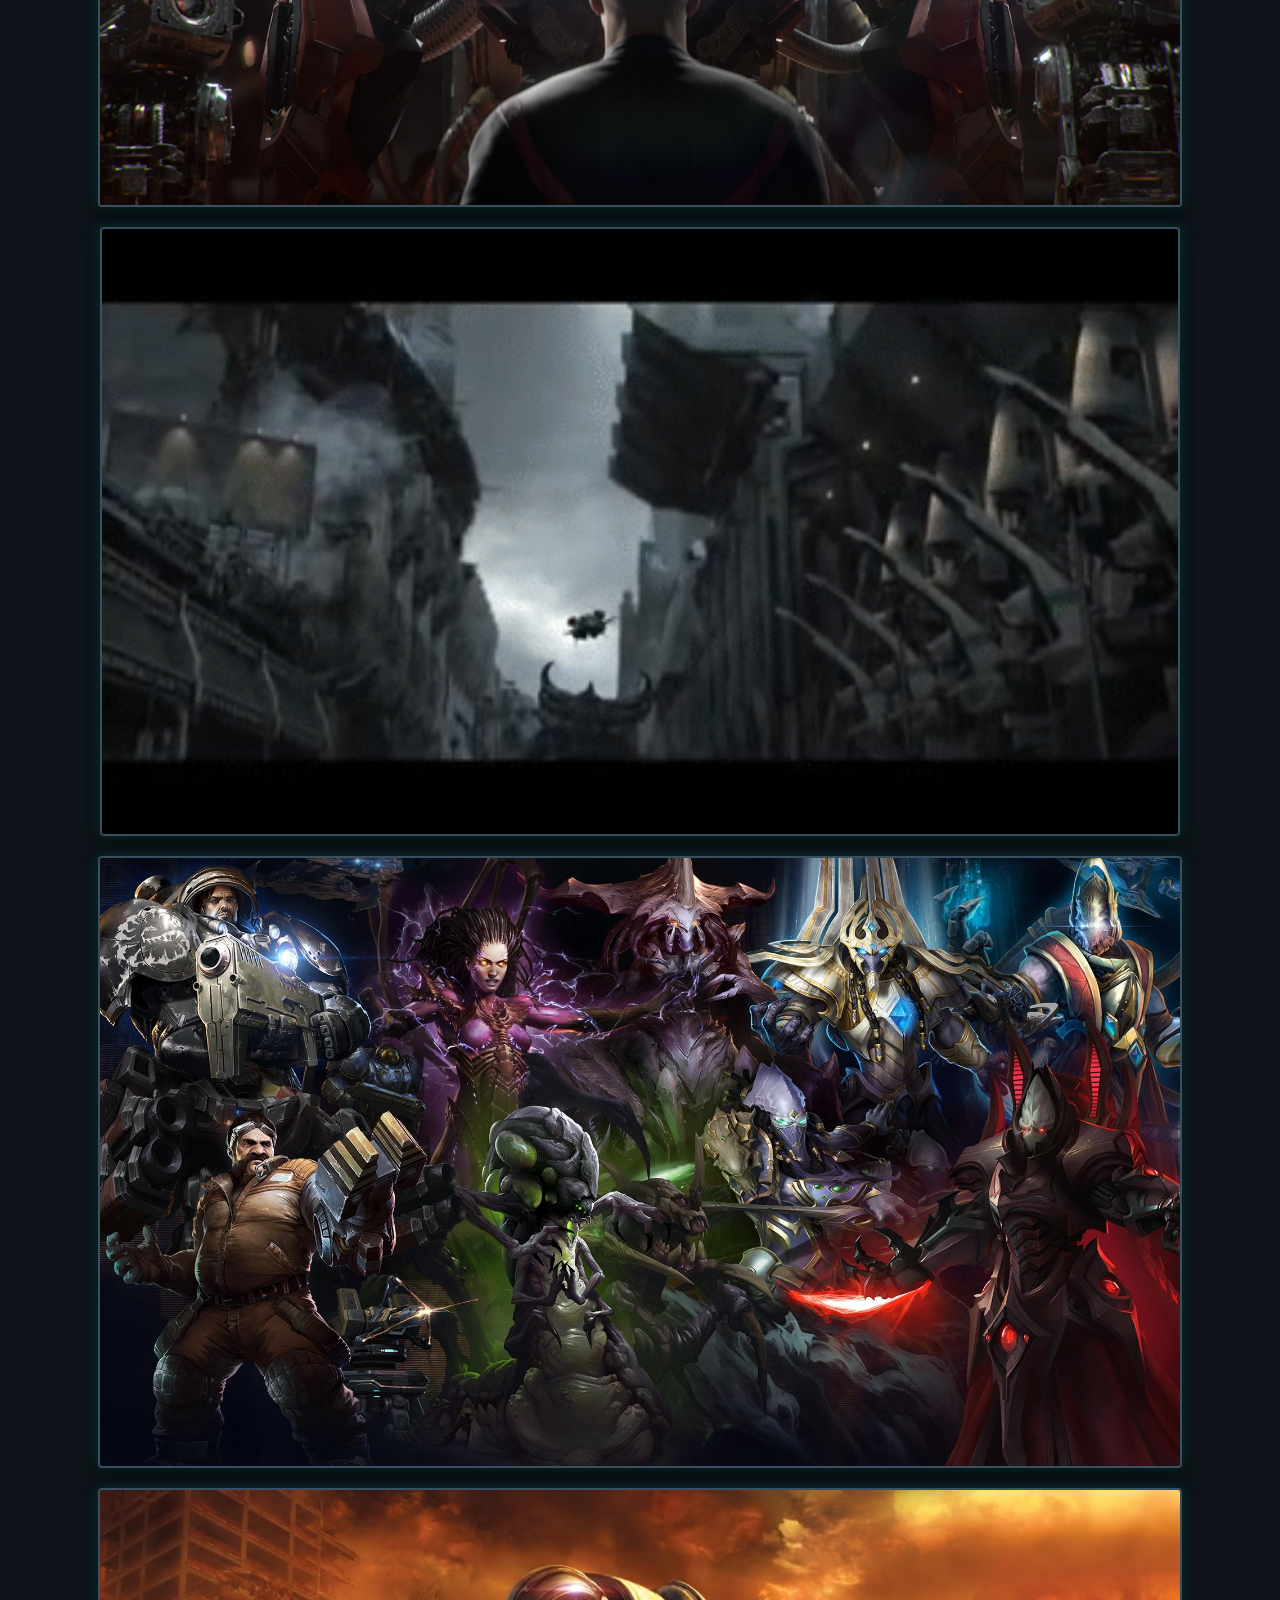
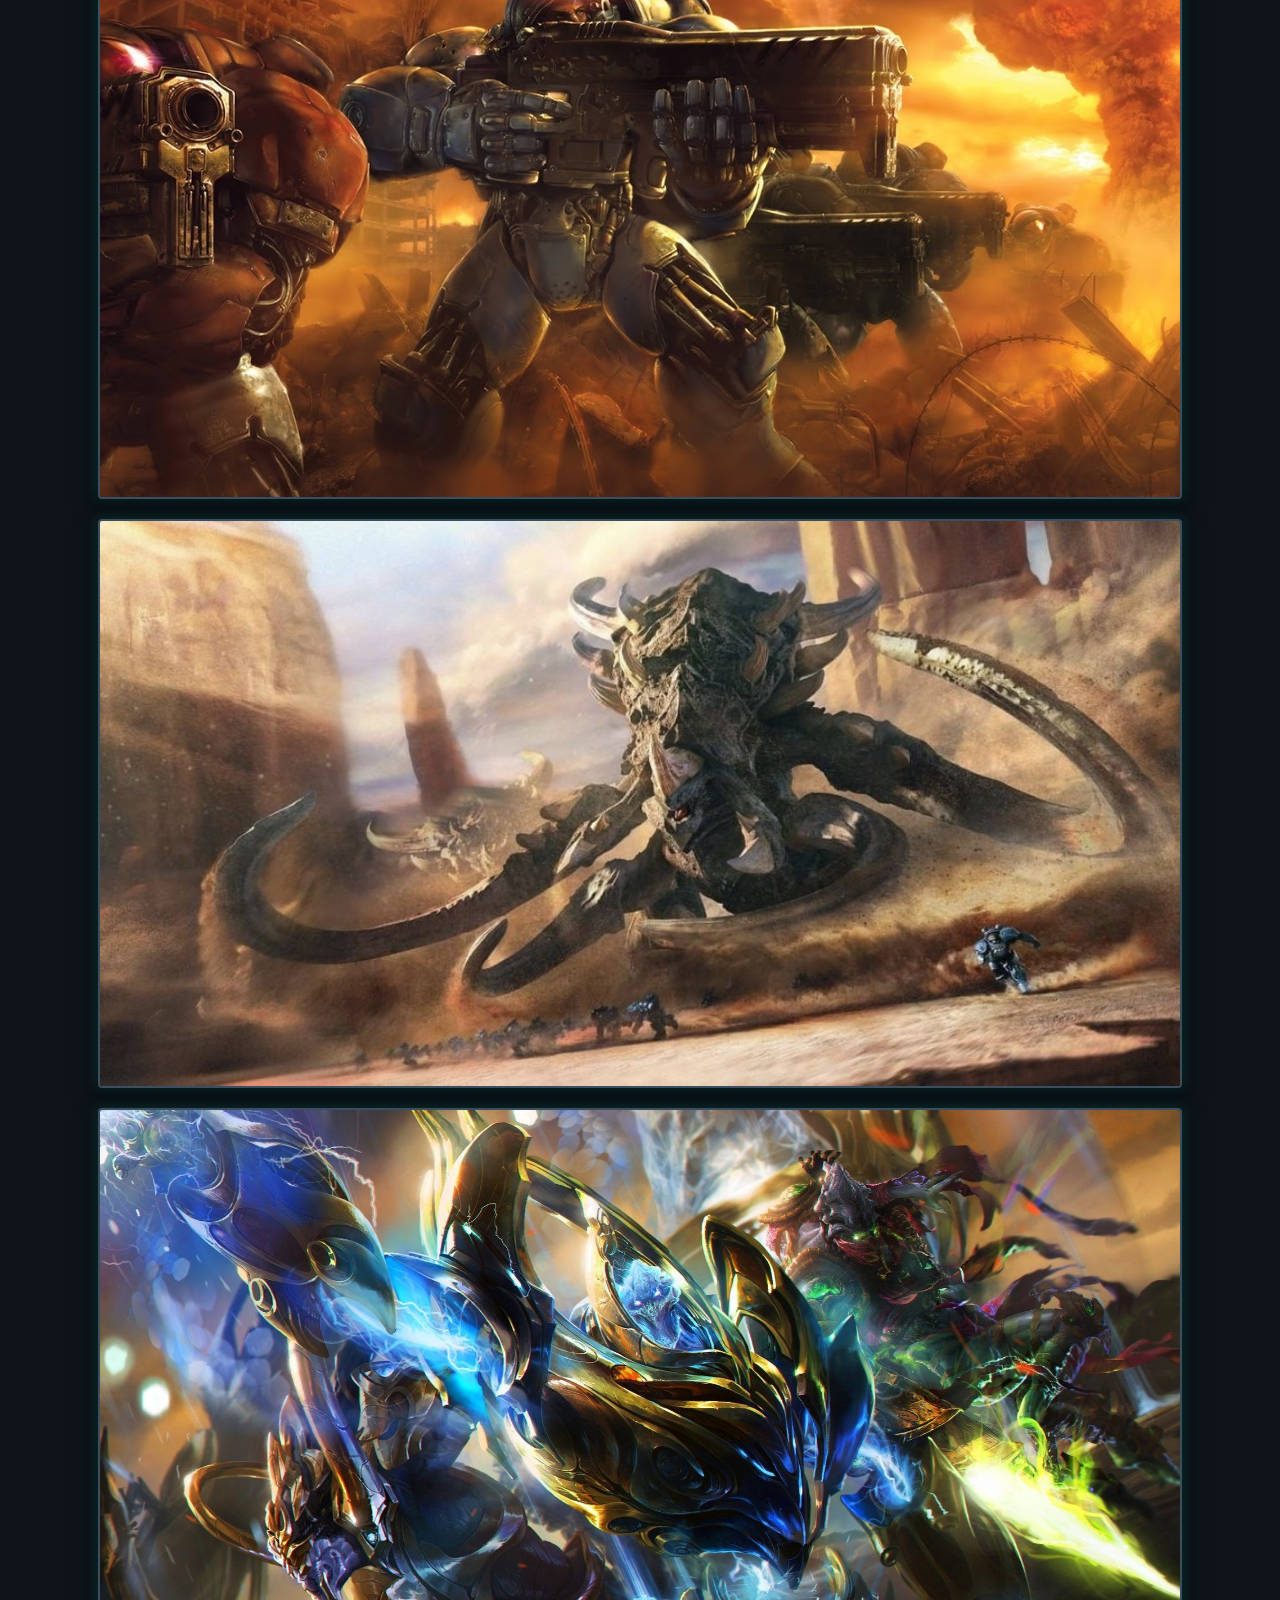
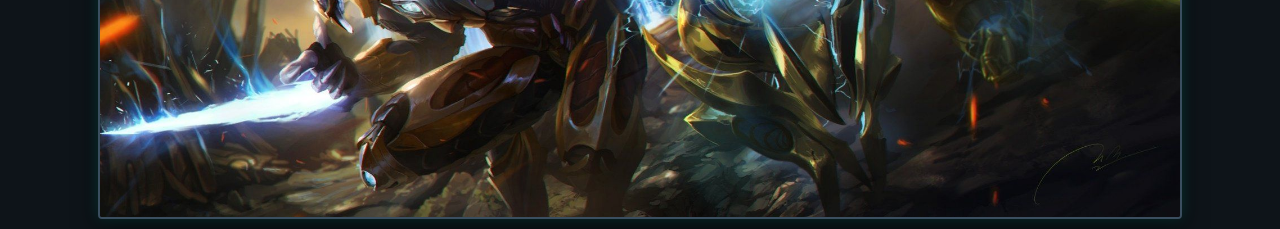
==== commit 81b970cb: "feat: add arrow" ====
--- a/index.html
+++ b/index.html
@@ -113,5 +113,14 @@
             <p>Протоссы</p>
         </a>
     </div>
+
+    <div class="frontend">
+        <div class="circle-button" id="up">
+            <img src="imgs/arrowup.png" alt="">
+        </div>
+    </div>
+
+    <!-- JS -->
+    <script src="js/arrow.js"></script>
 </body>
 </html>
--- a/css/style.css
+++ b/css/style.css
@@ -380,4 +380,60 @@
 
 .unit-h {
     font-size: 4rem;
+}
+
+/* Animation */
+/* Фиксированный контейнер в правом нижнем углу */
+.frontend {
+  position: fixed;
+  bottom: 30px;
+  right: 30px;
+  z-index: 999;
+}
+
+/* Стиль круглой кнопки */
+.circle-button {
+  width: 50px;
+  height: 50px;
+  border-radius: 50%;
+  background-color: #0b1f33; /* Тёмно-синий стиль StarCraft */
+  border: 2px solid #00a2ff; /* Неоновая синяя рамка */
+  box-shadow: 0 0 10px rgba(0, 162, 255, 0.5);
+  display: flex;
+  align-items: center;
+  justify-content: center;
+  cursor: pointer;
+  
+  /* Изначально кнопка невидима */
+  opacity: 0;
+  visibility: hidden;
+  transform: translateY(20px);
+  
+  /* Плавный переход для всех свойств */
+  transition: all 0.3s ease;
+}
+
+/* Иконка стрелки внутри кнопки */
+.circle-button img {
+  width: 24px;
+  height: 24px;
+  object-fit: contain;
+}
+
+/* Эффекты при наведении */
+.circle-button:hover {
+  background-color: #00a2ff;
+  box-shadow: 0 0 20px rgba(0, 162, 255, 0.9);
+  transform: translateY(-3px);
+}
+
+.circle-button:hover img {
+  filter: brightness(0) invert(1); /* Делает стрелку белой при наведении */
+}
+
+/* Класс, который делает кнопку видимой (добавляется через JS) */
+.circle-button.show {
+  opacity: 1;
+  visibility: visible;
+  transform: translateY(0);
 }
